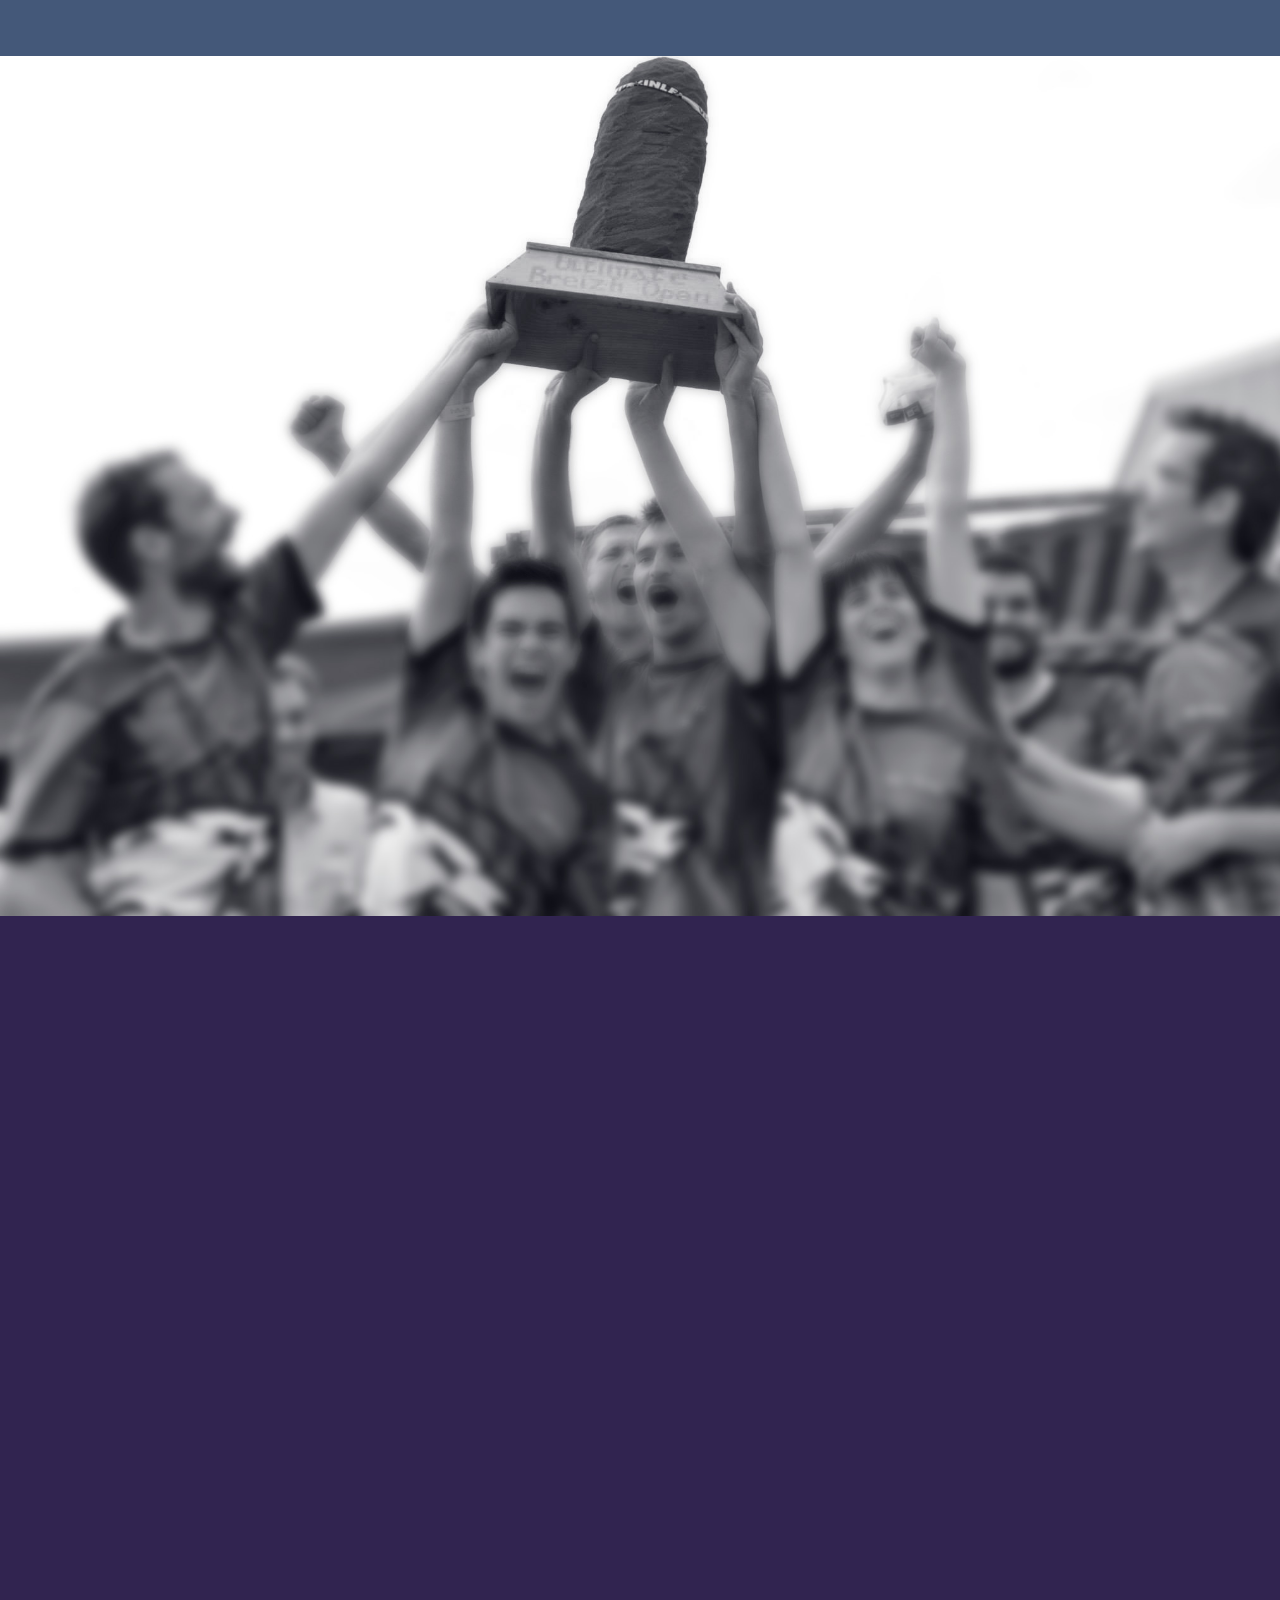
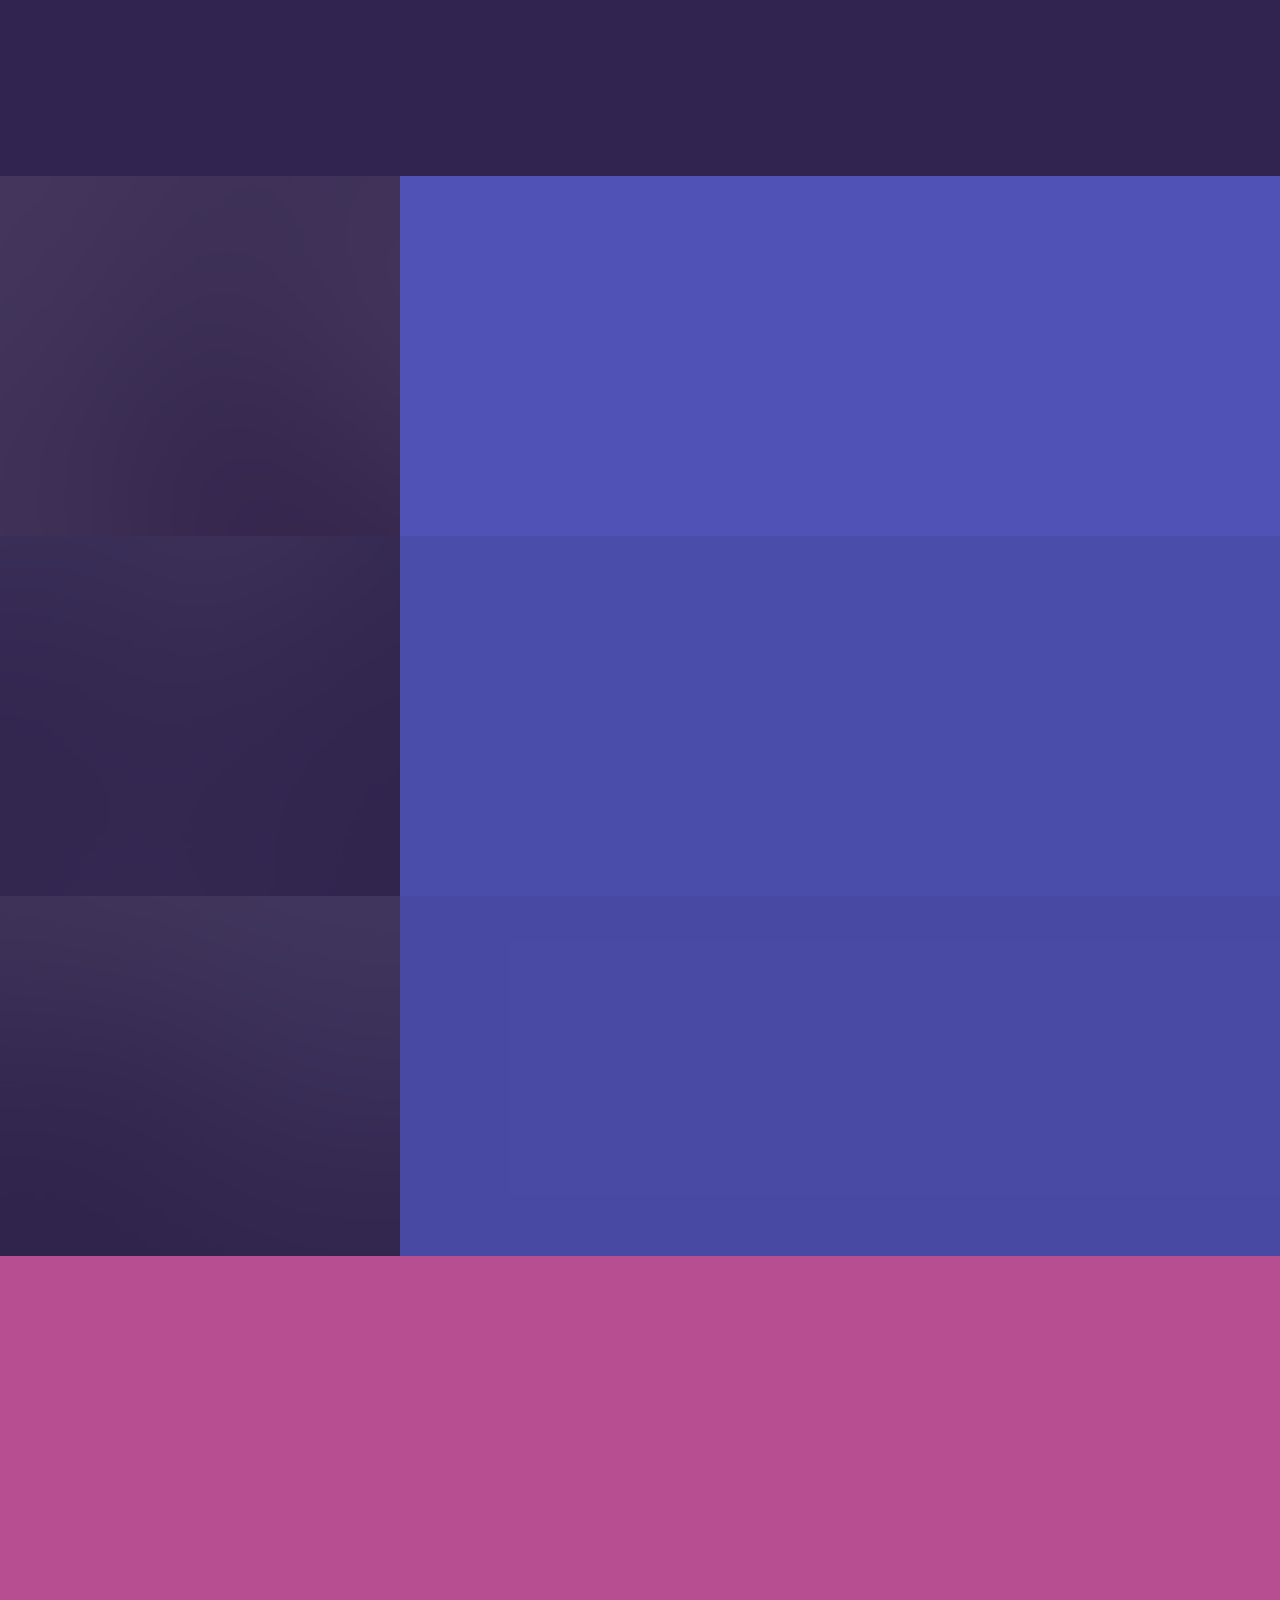
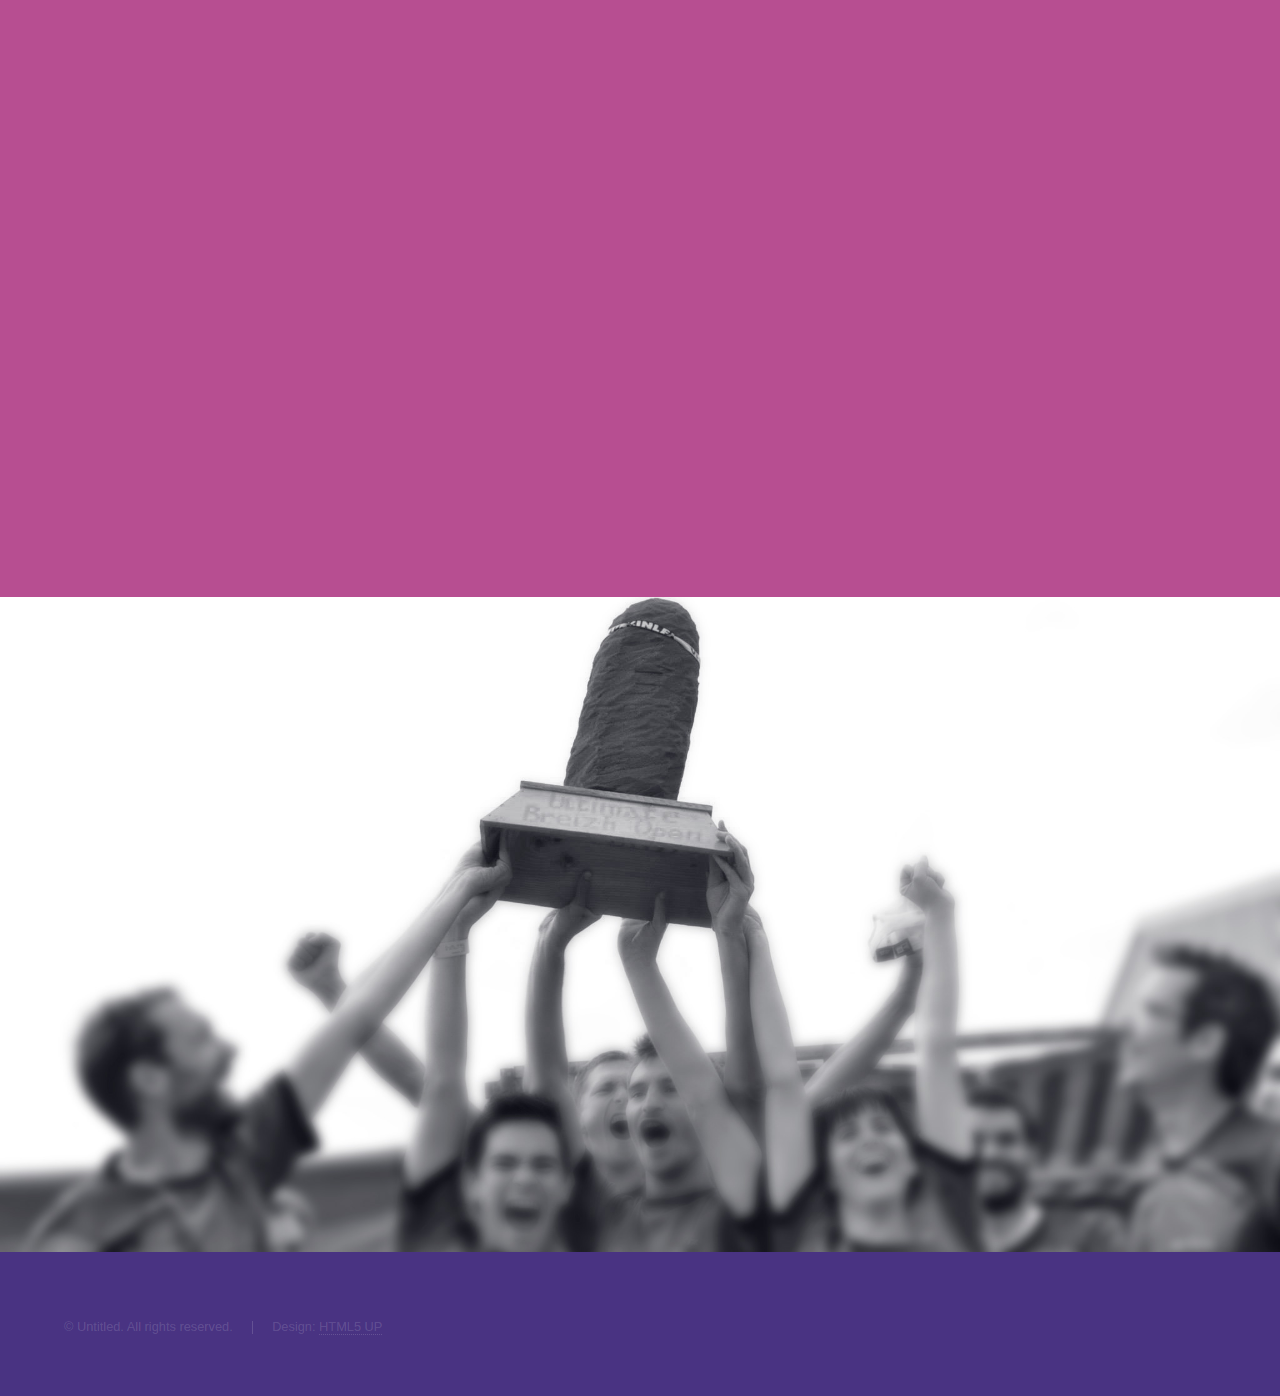
==== index.html @ cc3a18a6 "Init website + some graphics" ====
<!DOCTYPE HTML>
<!--
	Hyperspace by HTML5 UP
	html5up.net | @n33co
	Free for personal and commercial use under the CCA 3.0 license (html5up.net/license)
-->
<html>
	<head>
		<title>Hyperspace by HTML5 UP</title>
		<meta charset="utf-8" />
		<meta name="viewport" content="width=device-width, initial-scale=1" />
		<!--[if lte IE 8]><script src="assets/js/ie/html5shiv.js"></script><![endif]-->
		<link rel="stylesheet" href="assets/css/main.css" />
		<link rel="stylesheet" href="assets/css/lfdb.css" />
		<!--[if lte IE 9]><link rel="stylesheet" href="assets/css/ie9.css" /><![endif]-->
		<!--[if lte IE 8]><link rel="stylesheet" href="assets/css/ie8.css" /><![endif]-->
	</head>
	<body>

		<!-- Facebook -->
		<div id="fb-root"></div>
		<script>(function(d, s, id) {
		  var js, fjs = d.getElementsByTagName(s)[0];
		  if (d.getElementById(id)) return;
		  js = d.createElement(s); js.id = id;
		  js.src = "//connect.facebook.net/fr_FR/sdk.js#xfbml=1&version=v2.6";
		  fjs.parentNode.insertBefore(js, fjs);
		}(document, 'script', 'facebook-jssdk'));</script>

		<!-- Sidebar -->
			<section id="sidebar">
				<a class="logo" href="#intro">
					<img src="assets/css/images/logo.jpg"></img>
				</a>
				<div class="inner">
					<nav>
						<ul>
							<li><a href="#news">Actualités</a></li>
							<li><a href="#one">Qui sommes-nous</a></li>
							<li><a href="#two">Les clubs</a></li>
							<li><a href="#three">Contact</a></li>
						</ul>
					</nav>
				</div>
			</section>

		<!-- Wrapper -->
			<div id="wrapper">

				<!-- Intro -->
					<section id="intro" class="wrapper style1 fullscreen fade-up">
						<div class="inner">

						</div>
					</section>

					<section id="news" class="wrapper fullscreen fade-up">
						<div class="inner">
							<div class="fb-page" data-href="https://www.facebook.com/LigueFlyingDiscBretagne/?fref=ts" data-tabs="timeline" data-width="500" data-height="700" data-small-header="true" data-adapt-container-width="true" data-hide-cover="true" data-show-facepile="true"><div class="fb-xfbml-parse-ignore"><blockquote cite="https://www.facebook.com/LigueFlyingDiscBretagne/?fref=ts"><a href="https://www.facebook.com/LigueFlyingDiscBretagne/?fref=ts">Ligue Flying Disc Bretagne</a></blockquote></div></div>
						</div>
					</section>

				<!-- One -->
					<section id="one" class="wrapper style2 spotlights">
						<section>
							<a href="#" class="image"><img src="images/pic01.jpg" alt="" data-position="center center" /></a>
							<div class="content">
								<div class="inner">
									<div class="block">
										

									</div>
								</div>
							</div>
						</section>
						<section>
							<a href="#" class="image"><img src="images/pic02.jpg" alt="" data-position="top center" /></a>
							<div class="content">
								<div class="inner">
									<h2>Feugiat consequat</h2>
									<p>Phasellus convallis elit id ullamcorper pulvinar. Duis aliquam turpis mauris, eu ultricies erat malesuada quis. Aliquam dapibus.</p>
									<ul class="actions">
										<li><a href="#" class="button">Learn more</a></li>
									</ul>
								</div>
							</div>
						</section>
						<section>
							<a href="#" class="image"><img src="images/pic03.jpg" alt="" data-position="25% 25%" /></a>
							<div class="content">
								<div class="inner">
									<h2>Ultricies aliquam</h2>
									<p>Phasellus convallis elit id ullamcorper pulvinar. Duis aliquam turpis mauris, eu ultricies erat malesuada quis. Aliquam dapibus.</p>
									<ul class="actions">
										<li><a href="#" class="button">Learn more</a></li>
									</ul>
								</div>
							</div>
						</section>
					</section>

				<!-- Two -->
					<section id="two" class="wrapper style3 fade-up">
						<div class="inner">
							<h2>What we do</h2>
							<p>Phasellus convallis elit id ullamcorper pulvinar. Duis aliquam turpis mauris, eu ultricies erat malesuada quis. Aliquam dapibus, lacus eget hendrerit bibendum, urna est aliquam sem, sit amet imperdiet est velit quis lorem.</p>
							<div class="features">
								<section>
									<span class="icon major fa-code"></span>
									<h3>Lorem ipsum amet</h3>
									<p>Phasellus convallis elit id ullam corper amet et pulvinar. Duis aliquam turpis mauris, sed ultricies erat dapibus.</p>
								</section>
								<section>
									<span class="icon major fa-lock"></span>
									<h3>Aliquam sed nullam</h3>
									<p>Phasellus convallis elit id ullam corper amet et pulvinar. Duis aliquam turpis mauris, sed ultricies erat dapibus.</p>
								</section>
								<section>
									<span class="icon major fa-cog"></span>
									<h3>Sed erat ullam corper</h3>
									<p>Phasellus convallis elit id ullam corper amet et pulvinar. Duis aliquam turpis mauris, sed ultricies erat dapibus.</p>
								</section>
								<section>
									<span class="icon major fa-desktop"></span>
									<h3>Veroeros quis lorem</h3>
									<p>Phasellus convallis elit id ullam corper amet et pulvinar. Duis aliquam turpis mauris, sed ultricies erat dapibus.</p>
								</section>
								<section>
									<span class="icon major fa-chain"></span>
									<h3>Urna quis bibendum</h3>
									<p>Phasellus convallis elit id ullam corper amet et pulvinar. Duis aliquam turpis mauris, sed ultricies erat dapibus.</p>
								</section>
								<section>
									<span class="icon major fa-diamond"></span>
									<h3>Aliquam urna dapibus</h3>
									<p>Phasellus convallis elit id ullam corper amet et pulvinar. Duis aliquam turpis mauris, sed ultricies erat dapibus.</p>
								</section>
							</div>
							<ul class="actions">
								<li><a href="#" class="button">Learn more</a></li>
							</ul>
						</div>
					</section>

				<!-- Three -->
					<section id="three" class="wrapper style1 fade-up">
						<div class="inner">
							<h2>Get in touch</h2>
							<p>Phasellus convallis elit id ullamcorper pulvinar. Duis aliquam turpis mauris, eu ultricies erat malesuada quis. Aliquam dapibus, lacus eget hendrerit bibendum, urna est aliquam sem, sit amet imperdiet est velit quis lorem.</p>
							<div class="split style1">
								<section>
									<form method="post" action="#">
										<div class="field half first">
											<label for="name">Name</label>
											<input type="text" name="name" id="name" />
										</div>
										<div class="field half">
											<label for="email">Email</label>
											<input type="text" name="email" id="email" />
										</div>
										<div class="field">
											<label for="message">Message</label>
											<textarea name="message" id="message" rows="5"></textarea>
										</div>
										<ul class="actions">
											<li><a href="" class="button submit">Send Message</a></li>
										</ul>
									</form>
								</section>
								<section>
									<ul class="contact">
										<li>
											<h3>Address</h3>
											<span>12345 Somewhere Road #654<br />
											Nashville, TN 00000-0000<br />
											USA</span>
										</li>
										<li>
											<h3>Email</h3>
											<a href="#">user@untitled.tld</a>
										</li>
										<li>
											<h3>Phone</h3>
											<span>(000) 000-0000</span>
										</li>
										<li>
											<h3>Social</h3>
											<ul class="icons">
												<li><a href="#" class="fa-twitter"><span class="label">Twitter</span></a></li>
												<li><a href="#" class="fa-facebook"><span class="label">Facebook</span></a></li>
												<li><a href="#" class="fa-github"><span class="label">GitHub</span></a></li>
												<li><a href="#" class="fa-instagram"><span class="label">Instagram</span></a></li>
												<li><a href="#" class="fa-linkedin"><span class="label">LinkedIn</span></a></li>
											</ul>
										</li>
									</ul>
								</section>
							</div>
						</div>
					</section>

			</div>

		<!-- Footer -->
			<footer id="footer" class="wrapper style1-alt">
				<div class="inner">
					<ul class="menu">
						<li>&copy; Untitled. All rights reserved.</li><li>Design: <a href="http://html5up.net">HTML5 UP</a></li>
					</ul>
				</div>
			</footer>

		<!-- Scripts -->
			<script src="assets/js/jquery.min.js"></script>
			<script src="assets/js/jquery.scrollex.min.js"></script>
			<script src="assets/js/jquery.scrolly.min.js"></script>
			<script src="assets/js/skel.min.js"></script>
			<script src="assets/js/util.js"></script>
			<!--[if lte IE 8]><script src="assets/js/ie/respond.min.js"></script><![endif]-->
			<script src="assets/js/main.js"></script>

	</body>
</html>
---- assets/css/main.css ----
@import url(font-awesome.min.css);

/*
	Hyperspace by HTML5 UP
	html5up.net | @n33co
	Free for personal and commercial use under the CCA 3.0 license (html5up.net/license)
*/

/* Reset */

	html, body, div, span, applet, object, iframe, h1, h2, h3, h4, h5, h6, p, blockquote, pre, a, abbr, acronym, address, big, cite, code, del, dfn, em, img, ins, kbd, q, s, samp, small, strike, strong, sub, sup, tt, var, b, u, i, center, dl, dt, dd, ol, ul, li, fieldset, form, label, legend, table, caption, tbody, tfoot, thead, tr, th, td, article, aside, canvas, details, embed, figure, figcaption, footer, header, hgroup, menu, nav, output, ruby, section, summary, time, mark, audio, video {
		margin: 0;
		padding: 0;
		border: 0;
		font-size: 100%;
		font: inherit;
		vertical-align: baseline;
	}

	article, aside, details, figcaption, figure, footer, header, hgroup, menu, nav, section {
		display: block;
	}

	body {
		line-height: 1;
	}

	ol, ul {
		list-style: none;
	}

	blockquote, q {
		quotes: none;
	}

	blockquote:before, blockquote:after, q:before, q:after {
		content: '';
		content: none;
	}

	table {
		border-collapse: collapse;
		border-spacing: 0;
	}

	body {
		-webkit-text-size-adjust: none;
	}

/* Box Model */

	*, *:before, *:after {
		-moz-box-sizing: border-box;
		-webkit-box-sizing: border-box;
		box-sizing: border-box;
	}

/* Grid */

	.row {
		border-bottom: solid 1px transparent;
		-moz-box-sizing: border-box;
		-webkit-box-sizing: border-box;
		box-sizing: border-box;
	}

	.row > * {
		float: left;
		-moz-box-sizing: border-box;
		-webkit-box-sizing: border-box;
		box-sizing: border-box;
	}

	.row:after, .row:before {
		content: '';
		display: block;
		clear: both;
		height: 0;
	}

	.row.uniform > * > :first-child {
		margin-top: 0;
	}

	.row.uniform > * > :last-child {
		margin-bottom: 0;
	}

	.row.\30 \25 > * {
		padding: 0 0 0 0em;
	}

	.row.\30 \25 {
		margin: 0 0 -1px 0em;
	}

	.row.uniform.\30 \25 > * {
		padding: 0em 0 0 0em;
	}

	.row.uniform.\30 \25 {
		margin: 0em 0 -1px 0em;
	}

	.row > * {
		padding: 0 0 0 1.5em;
	}

	.row {
		margin: 0 0 -1px -1.5em;
	}

	.row.uniform > * {
		padding: 1.5em 0 0 1.5em;
	}

	.row.uniform {
		margin: -1.5em 0 -1px -1.5em;
	}

	.row.\32 00\25 > * {
		padding: 0 0 0 3em;
	}

	.row.\32 00\25 {
		margin: 0 0 -1px -3em;
	}

	.row.uniform.\32 00\25 > * {
		padding: 3em 0 0 3em;
	}

	.row.uniform.\32 00\25 {
		margin: -3em 0 -1px -3em;
	}

	.row.\31 50\25 > * {
		padding: 0 0 0 2.25em;
	}

	.row.\31 50\25 {
		margin: 0 0 -1px -2.25em;
	}

	.row.uniform.\31 50\25 > * {
		padding: 2.25em 0 0 2.25em;
	}

	.row.uniform.\31 50\25 {
		margin: -2.25em 0 -1px -2.25em;
	}

	.row.\35 0\25 > * {
		padding: 0 0 0 0.75em;
	}

	.row.\35 0\25 {
		margin: 0 0 -1px -0.75em;
	}

	.row.uniform.\35 0\25 > * {
		padding: 0.75em 0 0 0.75em;
	}

	.row.uniform.\35 0\25 {
		margin: -0.75em 0 -1px -0.75em;
	}

	.row.\32 5\25 > * {
		padding: 0 0 0 0.375em;
	}

	.row.\32 5\25 {
		margin: 0 0 -1px -0.375em;
	}

	.row.uniform.\32 5\25 > * {
		padding: 0.375em 0 0 0.375em;
	}

	.row.uniform.\32 5\25 {
		margin: -0.375em 0 -1px -0.375em;
	}

	.\31 2u, .\31 2u\24 {
		width: 100%;
		clear: none;
		margin-left: 0;
	}

	.\31 1u, .\31 1u\24 {
		width: 91.6666666667%;
		clear: none;
		margin-left: 0;
	}

	.\31 0u, .\31 0u\24 {
		width: 83.3333333333%;
		clear: none;
		margin-left: 0;
	}

	.\39 u, .\39 u\24 {
		width: 75%;
		clear: none;
		margin-left: 0;
	}

	.\38 u, .\38 u\24 {
		width: 66.6666666667%;
		clear: none;
		margin-left: 0;
	}

	.\37 u, .\37 u\24 {
		width: 58.3333333333%;
		clear: none;
		margin-left: 0;
	}

	.\36 u, .\36 u\24 {
		width: 50%;
		clear: none;
		margin-left: 0;
	}

	.\35 u, .\35 u\24 {
		width: 41.6666666667%;
		clear: none;
		margin-left: 0;
	}

	.\34 u, .\34 u\24 {
		width: 33.3333333333%;
		clear: none;
		margin-left: 0;
	}

	.\33 u, .\33 u\24 {
		width: 25%;
		clear: none;
		margin-left: 0;
	}

	.\32 u, .\32 u\24 {
		width: 16.6666666667%;
		clear: none;
		margin-left: 0;
	}

	.\31 u, .\31 u\24 {
		width: 8.3333333333%;
		clear: none;
		margin-left: 0;
	}

	.\31 2u\24 + *,
	.\31 1u\24 + *,
	.\31 0u\24 + *,
	.\39 u\24 + *,
	.\38 u\24 + *,
	.\37 u\24 + *,
	.\36 u\24 + *,
	.\35 u\24 + *,
	.\34 u\24 + *,
	.\33 u\24 + *,
	.\32 u\24 + *,
	.\31 u\24 + * {
		clear: left;
	}

	.\-11u {
		margin-left: 91.66667%;
	}

	.\-10u {
		margin-left: 83.33333%;
	}

	.\-9u {
		margin-left: 75%;
	}

	.\-8u {
		margin-left: 66.66667%;
	}

	.\-7u {
		margin-left: 58.33333%;
	}

	.\-6u {
		margin-left: 50%;
	}

	.\-5u {
		margin-left: 41.66667%;
	}

	.\-4u {
		margin-left: 33.33333%;
	}

	.\-3u {
		margin-left: 25%;
	}

	.\-2u {
		margin-left: 16.66667%;
	}

	.\-1u {
		margin-left: 8.33333%;
	}

	@media screen and (max-width: 1680px) {

		.row > * {
			padding: 0 0 0 1.5em;
		}

		.row {
			margin: 0 0 -1px -1.5em;
		}

		.row.uniform > * {
			padding: 1.5em 0 0 1.5em;
		}

		.row.uniform {
			margin: -1.5em 0 -1px -1.5em;
		}

		.row.\32 00\25 > * {
			padding: 0 0 0 3em;
		}

		.row.\32 00\25 {
			margin: 0 0 -1px -3em;
		}

		.row.uniform.\32 00\25 > * {
			padding: 3em 0 0 3em;
		}

		.row.uniform.\32 00\25 {
			margin: -3em 0 -1px -3em;
		}

		.row.\31 50\25 > * {
			padding: 0 0 0 2.25em;
		}

		.row.\31 50\25 {
			margin: 0 0 -1px -2.25em;
		}

		.row.uniform.\31 50\25 > * {
			padding: 2.25em 0 0 2.25em;
		}

		.row.uniform.\31 50\25 {
			margin: -2.25em 0 -1px -2.25em;
		}

		.row.\35 0\25 > * {
			padding: 0 0 0 0.75em;
		}

		.row.\35 0\25 {
			margin: 0 0 -1px -0.75em;
		}

		.row.uniform.\35 0\25 > * {
			padding: 0.75em 0 0 0.75em;
		}

		.row.uniform.\35 0\25 {
			margin: -0.75em 0 -1px -0.75em;
		}

		.row.\32 5\25 > * {
			padding: 0 0 0 0.375em;
		}

		.row.\32 5\25 {
			margin: 0 0 -1px -0.375em;
		}

		.row.uniform.\32 5\25 > * {
			padding: 0.375em 0 0 0.375em;
		}

		.row.uniform.\32 5\25 {
			margin: -0.375em 0 -1px -0.375em;
		}

		.\31 2u\28xlarge\29, .\31 2u\24\28xlarge\29 {
			width: 100%;
			clear: none;
			margin-left: 0;
		}

		.\31 1u\28xlarge\29, .\31 1u\24\28xlarge\29 {
			width: 91.6666666667%;
			clear: none;
			margin-left: 0;
		}

		.\31 0u\28xlarge\29, .\31 0u\24\28xlarge\29 {
			width: 83.3333333333%;
			clear: none;
			margin-left: 0;
		}

		.\39 u\28xlarge\29, .\39 u\24\28xlarge\29 {
			width: 75%;
			clear: none;
			margin-left: 0;
		}

		.\38 u\28xlarge\29, .\38 u\24\28xlarge\29 {
			width: 66.6666666667%;
			clear: none;
			margin-left: 0;
		}

		.\37 u\28xlarge\29, .\37 u\24\28xlarge\29 {
			width: 58.3333333333%;
			clear: none;
			margin-left: 0;
		}

		.\36 u\28xlarge\29, .\36 u\24\28xlarge\29 {
			width: 50%;
			clear: none;
			margin-left: 0;
		}

		.\35 u\28xlarge\29, .\35 u\24\28xlarge\29 {
			width: 41.6666666667%;
			clear: none;
			margin-left: 0;
		}

		.\34 u\28xlarge\29, .\34 u\24\28xlarge\29 {
			width: 33.3333333333%;
			clear: none;
			margin-left: 0;
		}

		.\33 u\28xlarge\29, .\33 u\24\28xlarge\29 {
			width: 25%;
			clear: none;
			margin-left: 0;
		}

		.\32 u\28xlarge\29, .\32 u\24\28xlarge\29 {
			width: 16.6666666667%;
			clear: none;
			margin-left: 0;
		}

		.\31 u\28xlarge\29, .\31 u\24\28xlarge\29 {
			width: 8.3333333333%;
			clear: none;
			margin-left: 0;
		}

		.\31 2u\24\28xlarge\29 + *,
		.\31 1u\24\28xlarge\29 + *,
		.\31 0u\24\28xlarge\29 + *,
		.\39 u\24\28xlarge\29 + *,
		.\38 u\24\28xlarge\29 + *,
		.\37 u\24\28xlarge\29 + *,
		.\36 u\24\28xlarge\29 + *,
		.\35 u\24\28xlarge\29 + *,
		.\34 u\24\28xlarge\29 + *,
		.\33 u\24\28xlarge\29 + *,
		.\32 u\24\28xlarge\29 + *,
		.\31 u\24\28xlarge\29 + * {
			clear: left;
		}

		.\-11u\28xlarge\29 {
			margin-left: 91.66667%;
		}

		.\-10u\28xlarge\29 {
			margin-left: 83.33333%;
		}

		.\-9u\28xlarge\29 {
			margin-left: 75%;
		}

		.\-8u\28xlarge\29 {
			margin-left: 66.66667%;
		}

		.\-7u\28xlarge\29 {
			margin-left: 58.33333%;
		}

		.\-6u\28xlarge\29 {
			margin-left: 50%;
		}

		.\-5u\28xlarge\29 {
			margin-left: 41.66667%;
		}

		.\-4u\28xlarge\29 {
			margin-left: 33.33333%;
		}

		.\-3u\28xlarge\29 {
			margin-left: 25%;
		}

		.\-2u\28xlarge\29 {
			margin-left: 16.66667%;
		}

		.\-1u\28xlarge\29 {
			margin-left: 8.33333%;
		}

	}

	@media screen and (max-width: 1280px) {

		.row > * {
			padding: 0 0 0 1.5em;
		}

		.row {
			margin: 0 0 -1px -1.5em;
		}

		.row.uniform > * {
			padding: 1.5em 0 0 1.5em;
		}

		.row.uniform {
			margin: -1.5em 0 -1px -1.5em;
		}

		.row.\32 00\25 > * {
			padding: 0 0 0 3em;
		}

		.row.\32 00\25 {
			margin: 0 0 -1px -3em;
		}

		.row.uniform.\32 00\25 > * {
			padding: 3em 0 0 3em;
		}

		.row.uniform.\32 00\25 {
			margin: -3em 0 -1px -3em;
		}

		.row.\31 50\25 > * {
			padding: 0 0 0 2.25em;
		}

		.row.\31 50\25 {
			margin: 0 0 -1px -2.25em;
		}

		.row.uniform.\31 50\25 > * {
			padding: 2.25em 0 0 2.25em;
		}

		.row.uniform.\31 50\25 {
			margin: -2.25em 0 -1px -2.25em;
		}

		.row.\35 0\25 > * {
			padding: 0 0 0 0.75em;
		}

		.row.\35 0\25 {
			margin: 0 0 -1px -0.75em;
		}

		.row.uniform.\35 0\25 > * {
			padding: 0.75em 0 0 0.75em;
		}

		.row.uniform.\35 0\25 {
			margin: -0.75em 0 -1px -0.75em;
		}

		.row.\32 5\25 > * {
			padding: 0 0 0 0.375em;
		}

		.row.\32 5\25 {
			margin: 0 0 -1px -0.375em;
		}

		.row.uniform.\32 5\25 > * {
			padding: 0.375em 0 0 0.375em;
		}

		.row.uniform.\32 5\25 {
			margin: -0.375em 0 -1px -0.375em;
		}

		.\31 2u\28large\29, .\31 2u\24\28large\29 {
			width: 100%;
			clear: none;
			margin-left: 0;
		}

		.\31 1u\28large\29, .\31 1u\24\28large\29 {
			width: 91.6666666667%;
			clear: none;
			margin-left: 0;
		}

		.\31 0u\28large\29, .\31 0u\24\28large\29 {
			width: 83.3333333333%;
			clear: none;
			margin-left: 0;
		}

		.\39 u\28large\29, .\39 u\24\28large\29 {
			width: 75%;
			clear: none;
			margin-left: 0;
		}

		.\38 u\28large\29, .\38 u\24\28large\29 {
			width: 66.6666666667%;
			clear: none;
			margin-left: 0;
		}

		.\37 u\28large\29, .\37 u\24\28large\29 {
			width: 58.3333333333%;
			clear: none;
			margin-left: 0;
		}

		.\36 u\28large\29, .\36 u\24\28large\29 {
			width: 50%;
			clear: none;
			margin-left: 0;
		}

		.\35 u\28large\29, .\35 u\24\28large\29 {
			width: 41.6666666667%;
			clear: none;
			margin-left: 0;
		}

		.\34 u\28large\29, .\34 u\24\28large\29 {
			width: 33.3333333333%;
			clear: none;
			margin-left: 0;
		}

		.\33 u\28large\29, .\33 u\24\28large\29 {
			width: 25%;
			clear: none;
			margin-left: 0;
		}

		.\32 u\28large\29, .\32 u\24\28large\29 {
			width: 16.6666666667%;
			clear: none;
			margin-left: 0;
		}

		.\31 u\28large\29, .\31 u\24\28large\29 {
			width: 8.3333333333%;
			clear: none;
			margin-left: 0;
		}

		.\31 2u\24\28large\29 + *,
		.\31 1u\24\28large\29 + *,
		.\31 0u\24\28large\29 + *,
		.\39 u\24\28large\29 + *,
		.\38 u\24\28large\29 + *,
		.\37 u\24\28large\29 + *,
		.\36 u\24\28large\29 + *,
		.\35 u\24\28large\29 + *,
		.\34 u\24\28large\29 + *,
		.\33 u\24\28large\29 + *,
		.\32 u\24\28large\29 + *,
		.\31 u\24\28large\29 + * {
			clear: left;
		}

		.\-11u\28large\29 {
			margin-left: 91.66667%;
		}

		.\-10u\28large\29 {
			margin-left: 83.33333%;
		}

		.\-9u\28large\29 {
			margin-left: 75%;
		}

		.\-8u\28large\29 {
			margin-left: 66.66667%;
		}

		.\-7u\28large\29 {
			margin-left: 58.33333%;
		}

		.\-6u\28large\29 {
			margin-left: 50%;
		}

		.\-5u\28large\29 {
			margin-left: 41.66667%;
		}

		.\-4u\28large\29 {
			margin-left: 33.33333%;
		}

		.\-3u\28large\29 {
			margin-left: 25%;
		}

		.\-2u\28large\29 {
			margin-left: 16.66667%;
		}

		.\-1u\28large\29 {
			margin-left: 8.33333%;
		}

	}

	@media screen and (max-width: 980px) {

		.row > * {
			padding: 0 0 0 1.5em;
		}

		.row {
			margin: 0 0 -1px -1.5em;
		}

		.row.uniform > * {
			padding: 1.5em 0 0 1.5em;
		}

		.row.uniform {
			margin: -1.5em 0 -1px -1.5em;
		}

		.row.\32 00\25 > * {
			padding: 0 0 0 3em;
		}

		.row.\32 00\25 {
			margin: 0 0 -1px -3em;
		}

		.row.uniform.\32 00\25 > * {
			padding: 3em 0 0 3em;
		}

		.row.uniform.\32 00\25 {
			margin: -3em 0 -1px -3em;
		}

		.row.\31 50\25 > * {
			padding: 0 0 0 2.25em;
		}

		.row.\31 50\25 {
			margin: 0 0 -1px -2.25em;
		}

		.row.uniform.\31 50\25 > * {
			padding: 2.25em 0 0 2.25em;
		}

		.row.uniform.\31 50\25 {
			margin: -2.25em 0 -1px -2.25em;
		}

		.row.\35 0\25 > * {
			padding: 0 0 0 0.75em;
		}

		.row.\35 0\25 {
			margin: 0 0 -1px -0.75em;
		}

		.row.uniform.\35 0\25 > * {
			padding: 0.75em 0 0 0.75em;
		}

		.row.uniform.\35 0\25 {
			margin: -0.75em 0 -1px -0.75em;
		}

		.row.\32 5\25 > * {
			padding: 0 0 0 0.375em;
		}

		.row.\32 5\25 {
			margin: 0 0 -1px -0.375em;
		}

		.row.uniform.\32 5\25 > * {
			padding: 0.375em 0 0 0.375em;
		}

		.row.uniform.\32 5\25 {
			margin: -0.375em 0 -1px -0.375em;
		}

		.\31 2u\28medium\29, .\31 2u\24\28medium\29 {
			width: 100%;
			clear: none;
			margin-left: 0;
		}

		.\31 1u\28medium\29, .\31 1u\24\28medium\29 {
			width: 91.6666666667%;
			clear: none;
			margin-left: 0;
		}

		.\31 0u\28medium\29, .\31 0u\24\28medium\29 {
			width: 83.3333333333%;
			clear: none;
			margin-left: 0;
		}

		.\39 u\28medium\29, .\39 u\24\28medium\29 {
			width: 75%;
			clear: none;
			margin-left: 0;
		}

		.\38 u\28medium\29, .\38 u\24\28medium\29 {
			width: 66.6666666667%;
			clear: none;
			margin-left: 0;
		}

		.\37 u\28medium\29, .\37 u\24\28medium\29 {
			width: 58.3333333333%;
			clear: none;
			margin-left: 0;
		}

		.\36 u\28medium\29, .\36 u\24\28medium\29 {
			width: 50%;
			clear: none;
			margin-left: 0;
		}

		.\35 u\28medium\29, .\35 u\24\28medium\29 {
			width: 41.6666666667%;
			clear: none;
			margin-left: 0;
		}

		.\34 u\28medium\29, .\34 u\24\28medium\29 {
			width: 33.3333333333%;
			clear: none;
			margin-left: 0;
		}

		.\33 u\28medium\29, .\33 u\24\28medium\29 {
			width: 25%;
			clear: none;
			margin-left: 0;
		}

		.\32 u\28medium\29, .\32 u\24\28medium\29 {
			width: 16.6666666667%;
			clear: none;
			margin-left: 0;
		}

		.\31 u\28medium\29, .\31 u\24\28medium\29 {
			width: 8.3333333333%;
			clear: none;
			margin-left: 0;
		}

		.\31 2u\24\28medium\29 + *,
		.\31 1u\24\28medium\29 + *,
		.\31 0u\24\28medium\29 + *,
		.\39 u\24\28medium\29 + *,
		.\38 u\24\28medium\29 + *,
		.\37 u\24\28medium\29 + *,
		.\36 u\24\28medium\29 + *,
		.\35 u\24\28medium\29 + *,
		.\34 u\24\28medium\29 + *,
		.\33 u\24\28medium\29 + *,
		.\32 u\24\28medium\29 + *,
		.\31 u\24\28medium\29 + * {
			clear: left;
		}

		.\-11u\28medium\29 {
			margin-left: 91.66667%;
		}

		.\-10u\28medium\29 {
			margin-left: 83.33333%;
		}

		.\-9u\28medium\29 {
			margin-left: 75%;
		}

		.\-8u\28medium\29 {
			margin-left: 66.66667%;
		}

		.\-7u\28medium\29 {
			margin-left: 58.33333%;
		}

		.\-6u\28medium\29 {
			margin-left: 50%;
		}

		.\-5u\28medium\29 {
			margin-left: 41.66667%;
		}

		.\-4u\28medium\29 {
			margin-left: 33.33333%;
		}

		.\-3u\28medium\29 {
			margin-left: 25%;
		}

		.\-2u\28medium\29 {
			margin-left: 16.66667%;
		}

		.\-1u\28medium\29 {
			margin-left: 8.33333%;
		}

	}

	@media screen and (max-width: 736px) {

		.row > * {
			padding: 0 0 0 1.5em;
		}

		.row {
			margin: 0 0 -1px -1.5em;
		}

		.row.uniform > * {
			padding: 1.5em 0 0 1.5em;
		}

		.row.uniform {
			margin: -1.5em 0 -1px -1.5em;
		}

		.row.\32 00\25 > * {
			padding: 0 0 0 3em;
		}

		.row.\32 00\25 {
			margin: 0 0 -1px -3em;
		}

		.row.uniform.\32 00\25 > * {
			padding: 3em 0 0 3em;
		}

		.row.uniform.\32 00\25 {
			margin: -3em 0 -1px -3em;
		}

		.row.\31 50\25 > * {
			padding: 0 0 0 2.25em;
		}

		.row.\31 50\25 {
			margin: 0 0 -1px -2.25em;
		}

		.row.uniform.\31 50\25 > * {
			padding: 2.25em 0 0 2.25em;
		}

		.row.uniform.\31 50\25 {
			margin: -2.25em 0 -1px -2.25em;
		}

		.row.\35 0\25 > * {
			padding: 0 0 0 0.75em;
		}

		.row.\35 0\25 {
			margin: 0 0 -1px -0.75em;
		}

		.row.uniform.\35 0\25 > * {
			padding: 0.75em 0 0 0.75em;
		}

		.row.uniform.\35 0\25 {
			margin: -0.75em 0 -1px -0.75em;
		}

		.row.\32 5\25 > * {
			padding: 0 0 0 0.375em;
		}

		.row.\32 5\25 {
			margin: 0 0 -1px -0.375em;
		}

		.row.uniform.\32 5\25 > * {
			padding: 0.375em 0 0 0.375em;
		}

		.row.uniform.\32 5\25 {
			margin: -0.375em 0 -1px -0.375em;
		}

		.\31 2u\28small\29, .\31 2u\24\28small\29 {
			width: 100%;
			clear: none;
			margin-left: 0;
		}

		.\31 1u\28small\29, .\31 1u\24\28small\29 {
			width: 91.6666666667%;
			clear: none;
			margin-left: 0;
		}

		.\31 0u\28small\29, .\31 0u\24\28small\29 {
			width: 83.3333333333%;
			clear: none;
			margin-left: 0;
		}

		.\39 u\28small\29, .\39 u\24\28small\29 {
			width: 75%;
			clear: none;
			margin-left: 0;
		}

		.\38 u\28small\29, .\38 u\24\28small\29 {
			width: 66.6666666667%;
			clear: none;
			margin-left: 0;
		}

		.\37 u\28small\29, .\37 u\24\28small\29 {
			width: 58.3333333333%;
			clear: none;
			margin-left: 0;
		}

		.\36 u\28small\29, .\36 u\24\28small\29 {
			width: 50%;
			clear: none;
			margin-left: 0;
		}

		.\35 u\28small\29, .\35 u\24\28small\29 {
			width: 41.6666666667%;
			clear: none;
			margin-left: 0;
		}

		.\34 u\28small\29, .\34 u\24\28small\29 {
			width: 33.3333333333%;
			clear: none;
			margin-left: 0;
		}

		.\33 u\28small\29, .\33 u\24\28small\29 {
			width: 25%;
			clear: none;
			margin-left: 0;
		}

		.\32 u\28small\29, .\32 u\24\28small\29 {
			width: 16.6666666667%;
			clear: none;
			margin-left: 0;
		}

		.\31 u\28small\29, .\31 u\24\28small\29 {
			width: 8.3333333333%;
			clear: none;
			margin-left: 0;
		}

		.\31 2u\24\28small\29 + *,
		.\31 1u\24\28small\29 + *,
		.\31 0u\24\28small\29 + *,
		.\39 u\24\28small\29 + *,
		.\38 u\24\28small\29 + *,
		.\37 u\24\28small\29 + *,
		.\36 u\24\28small\29 + *,
		.\35 u\24\28small\29 + *,
		.\34 u\24\28small\29 + *,
		.\33 u\24\28small\29 + *,
		.\32 u\24\28small\29 + *,
		.\31 u\24\28small\29 + * {
			clear: left;
		}

		.\-11u\28small\29 {
			margin-left: 91.66667%;
		}

		.\-10u\28small\29 {
			margin-left: 83.33333%;
		}

		.\-9u\28small\29 {
			margin-left: 75%;
		}

		.\-8u\28small\29 {
			margin-left: 66.66667%;
		}

		.\-7u\28small\29 {
			margin-left: 58.33333%;
		}

		.\-6u\28small\29 {
			margin-left: 50%;
		}

		.\-5u\28small\29 {
			margin-left: 41.66667%;
		}

		.\-4u\28small\29 {
			margin-left: 33.33333%;
		}

		.\-3u\28small\29 {
			margin-left: 25%;
		}

		.\-2u\28small\29 {
			margin-left: 16.66667%;
		}

		.\-1u\28small\29 {
			margin-left: 8.33333%;
		}

	}

	@media screen and (max-width: 480px) {

		.row > * {
			padding: 0 0 0 1.5em;
		}

		.row {
			margin: 0 0 -1px -1.5em;
		}

		.row.uniform > * {
			padding: 1.5em 0 0 1.5em;
		}

		.row.uniform {
			margin: -1.5em 0 -1px -1.5em;
		}

		.row.\32 00\25 > * {
			padding: 0 0 0 3em;
		}

		.row.\32 00\25 {
			margin: 0 0 -1px -3em;
		}

		.row.uniform.\32 00\25 > * {
			padding: 3em 0 0 3em;
		}

		.row.uniform.\32 00\25 {
			margin: -3em 0 -1px -3em;
		}

		.row.\31 50\25 > * {
			padding: 0 0 0 2.25em;
		}

		.row.\31 50\25 {
			margin: 0 0 -1px -2.25em;
		}

		.row.uniform.\31 50\25 > * {
			padding: 2.25em 0 0 2.25em;
		}

		.row.uniform.\31 50\25 {
			margin: -2.25em 0 -1px -2.25em;
		}

		.row.\35 0\25 > * {
			padding: 0 0 0 0.75em;
		}

		.row.\35 0\25 {
			margin: 0 0 -1px -0.75em;
		}

		.row.uniform.\35 0\25 > * {
			padding: 0.75em 0 0 0.75em;
		}

		.row.uniform.\35 0\25 {
			margin: -0.75em 0 -1px -0.75em;
		}

		.row.\32 5\25 > * {
			padding: 0 0 0 0.375em;
		}

		.row.\32 5\25 {
			margin: 0 0 -1px -0.375em;
		}

		.row.uniform.\32 5\25 > * {
			padding: 0.375em 0 0 0.375em;
		}

		.row.uniform.\32 5\25 {
			margin: -0.375em 0 -1px -0.375em;
		}

		.\31 2u\28xsmall\29, .\31 2u\24\28xsmall\29 {
			width: 100%;
			clear: none;
			margin-left: 0;
		}

		.\31 1u\28xsmall\29, .\31 1u\24\28xsmall\29 {
			width: 91.6666666667%;
			clear: none;
			margin-left: 0;
		}

		.\31 0u\28xsmall\29, .\31 0u\24\28xsmall\29 {
			width: 83.3333333333%;
			clear: none;
			margin-left: 0;
		}

		.\39 u\28xsmall\29, .\39 u\24\28xsmall\29 {
			width: 75%;
			clear: none;
			margin-left: 0;
		}

		.\38 u\28xsmall\29, .\38 u\24\28xsmall\29 {
			width: 66.6666666667%;
			clear: none;
			margin-left: 0;
		}

		.\37 u\28xsmall\29, .\37 u\24\28xsmall\29 {
			width: 58.3333333333%;
			clear: none;
			margin-left: 0;
		}

		.\36 u\28xsmall\29, .\36 u\24\28xsmall\29 {
			width: 50%;
			clear: none;
			margin-left: 0;
		}

		.\35 u\28xsmall\29, .\35 u\24\28xsmall\29 {
			width: 41.6666666667%;
			clear: none;
			margin-left: 0;
		}

		.\34 u\28xsmall\29, .\34 u\24\28xsmall\29 {
			width: 33.3333333333%;
			clear: none;
			margin-left: 0;
		}

		.\33 u\28xsmall\29, .\33 u\24\28xsmall\29 {
			width: 25%;
			clear: none;
			margin-left: 0;
		}

		.\32 u\28xsmall\29, .\32 u\24\28xsmall\29 {
			width: 16.6666666667%;
			clear: none;
			margin-left: 0;
		}

		.\31 u\28xsmall\29, .\31 u\24\28xsmall\29 {
			width: 8.3333333333%;
			clear: none;
			margin-left: 0;
		}

		.\31 2u\24\28xsmall\29 + *,
		.\31 1u\24\28xsmall\29 + *,
		.\31 0u\24\28xsmall\29 + *,
		.\39 u\24\28xsmall\29 + *,
		.\38 u\24\28xsmall\29 + *,
		.\37 u\24\28xsmall\29 + *,
		.\36 u\24\28xsmall\29 + *,
		.\35 u\24\28xsmall\29 + *,
		.\34 u\24\28xsmall\29 + *,
		.\33 u\24\28xsmall\29 + *,
		.\32 u\24\28xsmall\29 + *,
		.\31 u\24\28xsmall\29 + * {
			clear: left;
		}

		.\-11u\28xsmall\29 {
			margin-left: 91.66667%;
		}

		.\-10u\28xsmall\29 {
			margin-left: 83.33333%;
		}

		.\-9u\28xsmall\29 {
			margin-left: 75%;
		}

		.\-8u\28xsmall\29 {
			margin-left: 66.66667%;
		}

		.\-7u\28xsmall\29 {
			margin-left: 58.33333%;
		}

		.\-6u\28xsmall\29 {
			margin-left: 50%;
		}

		.\-5u\28xsmall\29 {
			margin-left: 41.66667%;
		}

		.\-4u\28xsmall\29 {
			margin-left: 33.33333%;
		}

		.\-3u\28xsmall\29 {
			margin-left: 25%;
		}

		.\-2u\28xsmall\29 {
			margin-left: 16.66667%;
		}

		.\-1u\28xsmall\29 {
			margin-left: 8.33333%;
		}

	}

	@media screen and (max-width: 360px) {

		.row > * {
			padding: 0 0 0 1.5em;
		}

		.row {
			margin: 0 0 -1px -1.5em;
		}

		.row.uniform > * {
			padding: 1.5em 0 0 1.5em;
		}

		.row.uniform {
			margin: -1.5em 0 -1px -1.5em;
		}

		.row.\32 00\25 > * {
			padding: 0 0 0 3em;
		}

		.row.\32 00\25 {
			margin: 0 0 -1px -3em;
		}

		.row.uniform.\32 00\25 > * {
			padding: 3em 0 0 3em;
		}

		.row.uniform.\32 00\25 {
			margin: -3em 0 -1px -3em;
		}

		.row.\31 50\25 > * {
			padding: 0 0 0 2.25em;
		}

		.row.\31 50\25 {
			margin: 0 0 -1px -2.25em;
		}

		.row.uniform.\31 50\25 > * {
			padding: 2.25em 0 0 2.25em;
		}

		.row.uniform.\31 50\25 {
			margin: -2.25em 0 -1px -2.25em;
		}

		.row.\35 0\25 > * {
			padding: 0 0 0 0.75em;
		}

		.row.\35 0\25 {
			margin: 0 0 -1px -0.75em;
		}

		.row.uniform.\35 0\25 > * {
			padding: 0.75em 0 0 0.75em;
		}

		.row.uniform.\35 0\25 {
			margin: -0.75em 0 -1px -0.75em;
		}

		.row.\32 5\25 > * {
			padding: 0 0 0 0.375em;
		}

		.row.\32 5\25 {
			margin: 0 0 -1px -0.375em;
		}

		.row.uniform.\32 5\25 > * {
			padding: 0.375em 0 0 0.375em;
		}

		.row.uniform.\32 5\25 {
			margin: -0.375em 0 -1px -0.375em;
		}

		.\31 2u\28xxsmall\29, .\31 2u\24\28xxsmall\29 {
			width: 100%;
			clear: none;
			margin-left: 0;
		}

		.\31 1u\28xxsmall\29, .\31 1u\24\28xxsmall\29 {
			width: 91.6666666667%;
			clear: none;
			margin-left: 0;
		}

		.\31 0u\28xxsmall\29, .\31 0u\24\28xxsmall\29 {
			width: 83.3333333333%;
			clear: none;
			margin-left: 0;
		}

		.\39 u\28xxsmall\29, .\39 u\24\28xxsmall\29 {
			width: 75%;
			clear: none;
			margin-left: 0;
		}

		.\38 u\28xxsmall\29, .\38 u\24\28xxsmall\29 {
			width: 66.6666666667%;
			clear: none;
			margin-left: 0;
		}

		.\37 u\28xxsmall\29, .\37 u\24\28xxsmall\29 {
			width: 58.3333333333%;
			clear: none;
			margin-left: 0;
		}

		.\36 u\28xxsmall\29, .\36 u\24\28xxsmall\29 {
			width: 50%;
			clear: none;
			margin-left: 0;
		}

		.\35 u\28xxsmall\29, .\35 u\24\28xxsmall\29 {
			width: 41.6666666667%;
			clear: none;
			margin-left: 0;
		}

		.\34 u\28xxsmall\29, .\34 u\24\28xxsmall\29 {
			width: 33.3333333333%;
			clear: none;
			margin-left: 0;
		}

		.\33 u\28xxsmall\29, .\33 u\24\28xxsmall\29 {
			width: 25%;
			clear: none;
			margin-left: 0;
		}

		.\32 u\28xxsmall\29, .\32 u\24\28xxsmall\29 {
			width: 16.6666666667%;
			clear: none;
			margin-left: 0;
		}

		.\31 u\28xxsmall\29, .\31 u\24\28xxsmall\29 {
			width: 8.3333333333%;
			clear: none;
			margin-left: 0;
		}

		.\31 2u\24\28xxsmall\29 + *,
		.\31 1u\24\28xxsmall\29 + *,
		.\31 0u\24\28xxsmall\29 + *,
		.\39 u\24\28xxsmall\29 + *,
		.\38 u\24\28xxsmall\29 + *,
		.\37 u\24\28xxsmall\29 + *,
		.\36 u\24\28xxsmall\29 + *,
		.\35 u\24\28xxsmall\29 + *,
		.\34 u\24\28xxsmall\29 + *,
		.\33 u\24\28xxsmall\29 + *,
		.\32 u\24\28xxsmall\29 + *,
		.\31 u\24\28xxsmall\29 + * {
			clear: left;
		}

		.\-11u\28xxsmall\29 {
			margin-left: 91.66667%;
		}

		.\-10u\28xxsmall\29 {
			margin-left: 83.33333%;
		}

		.\-9u\28xxsmall\29 {
			margin-left: 75%;
		}

		.\-8u\28xxsmall\29 {
			margin-left: 66.66667%;
		}

		.\-7u\28xxsmall\29 {
			margin-left: 58.33333%;
		}

		.\-6u\28xxsmall\29 {
			margin-left: 50%;
		}

		.\-5u\28xxsmall\29 {
			margin-left: 41.66667%;
		}

		.\-4u\28xxsmall\29 {
			margin-left: 33.33333%;
		}

		.\-3u\28xxsmall\29 {
			margin-left: 25%;
		}

		.\-2u\28xxsmall\29 {
			margin-left: 16.66667%;
		}

		.\-1u\28xxsmall\29 {
			margin-left: 8.33333%;
		}

	}

/* Basic */

	@-ms-viewport {
		width: device-width;
	}

	body {
		-ms-overflow-style: scrollbar;
	}

	@media screen and (max-width: 480px) {

		html, body {
			min-width: 320px;
		}

	}

	body {
		background: #312450;
	}

		body.is-loading *, body.is-loading *:before, body.is-loading *:after {
			-moz-animation: none !important;
			-webkit-animation: none !important;
			-ms-animation: none !important;
			animation: none !important;
			-moz-transition: none !important;
			-webkit-transition: none !important;
			-ms-transition: none !important;
			transition: none !important;
		}

/* Type */

	body, input, select, textarea {
		color: rgba(255, 255, 255, 0.55);
		font-family: Arial, Helvetica, sans-serif;
		font-size: 16.5pt;
		font-weight: normal;
		line-height: 1.75;
	}

		@media screen and (max-width: 1680px) {

			body, input, select, textarea {
				font-size: 13pt;
			}

		}

		@media screen and (max-width: 1280px) {

			body, input, select, textarea {
				font-size: 12pt;
			}

		}

		@media screen and (max-width: 360px) {

			body, input, select, textarea {
				font-size: 11pt;
			}

		}

	a {
		-moz-transition: color 0.2s ease, border-bottom-color 0.2s ease;
		-webkit-transition: color 0.2s ease, border-bottom-color 0.2s ease;
		-ms-transition: color 0.2s ease, border-bottom-color 0.2s ease;
		transition: color 0.2s ease, border-bottom-color 0.2s ease;
		border-bottom: dotted 1px rgba(255, 255, 255, 0.35);
		color: inherit;
		text-decoration: none;
	}

		a:hover {
			border-bottom-color: transparent;
			color: #ffffff;
		}

	strong, b {
		color: #ffffff;
		font-weight: bold;
	}

	em, i {
		font-style: italic;
	}

	p {
		margin: 0 0 2em 0;
	}

	h1, h2, h3, h4, h5, h6 {
		color: #ffffff;
		font-weight: bold;
		line-height: 1.5;
		margin: 0 0 0.5em 0;
	}

		h1 a, h2 a, h3 a, h4 a, h5 a, h6 a {
			color: inherit;
			text-decoration: none;
		}

	h1 {
		font-size: 2.75em;
	}

		h1.major {
			margin: 0 0 1.3em 0;
			position: relative;
			padding-bottom: 0.35em;
		}

			h1.major:after {
				background-image: -moz-linear-gradient(to right, #5e42a6, #b74e91);
				background-image: -webkit-linear-gradient(to right, #5e42a6, #b74e91);
				background-image: -ms-linear-gradient(to right, #5e42a6, #b74e91);
				background-image: linear-gradient(to right, #5e42a6, #b74e91);
				-moz-transition: max-width 0.2s ease;
				-webkit-transition: max-width 0.2s ease;
				-ms-transition: max-width 0.2s ease;
				transition: max-width 0.2s ease;
				border-radius: 0.2em;
				bottom: 0;
				content: '';
				height: 0.05em;
				position: absolute;
				right: 0;
				width: 100%;
			}

	h2 {
		font-size: 1.75em;
	}

	h3 {
		font-size: 1.1em;
	}

	h4 {
		font-size: 1em;
	}

	h5 {
		font-size: 0.8em;
	}

	h6 {
		font-size: 0.6em;
	}

	@media screen and (max-width: 736px) {

		h1 {
			font-size: 2em;
		}

		h2 {
			font-size: 1.25em;
		}

		h3 {
			font-size: 1em;
		}

		h4 {
			font-size: 0.8em;
		}

		h5 {
			font-size: 0.6em;
		}

		h6 {
			font-size: 0.6em;
		}

	}

	sub {
		font-size: 0.8em;
		position: relative;
		top: 0.5em;
	}

	sup {
		font-size: 0.8em;
		position: relative;
		top: -0.5em;
	}

	blockquote {
		border-left: solid 4px rgba(255, 255, 255, 0.15);
		font-style: italic;
		margin: 0 0 2em 0;
		padding: 0.5em 0 0.5em 2em;
	}

	code {
		background: rgba(255, 255, 255, 0.05);
		border-radius: 0.25em;
		border: solid 1px rgba(255, 255, 255, 0.15);
		font-family: "Courier New", monospace;
		font-size: 0.9em;
		margin: 0 0.25em;
		padding: 0.25em 0.65em;
	}

	pre {
		-webkit-overflow-scrolling: touch;
		font-family: "Courier New", monospace;
		font-size: 0.9em;
		margin: 0 0 2em 0;
	}

		pre code {
			display: block;
			line-height: 1.75em;
			padding: 1em 1.5em;
			overflow-x: auto;
		}

	hr {
		border: 0;
		border-bottom: solid 1px rgba(255, 255, 255, 0.15);
		margin: 2em 0;
	}

		hr.major {
			margin: 3em 0;
		}

	.align-left {
		text-align: left;
	}

	.align-center {
		text-align: center;
	}

	.align-right {
		text-align: right;
	}

/* Box */

	.box {
		border-radius: 0.25em;
		border: solid 1px rgba(255, 255, 255, 0.15);
		margin-bottom: 2em;
		padding: 1.5em;
	}

		.box > :last-child,
		.box > :last-child > :last-child,
		.box > :last-child > :last-child > :last-child {
			margin-bottom: 0;
		}

		.box.alt {
			border: 0;
			border-radius: 0;
			padding: 0;
		}

/* Button */

	input[type="submit"],
	input[type="reset"],
	input[type="button"],
	button,
	.button {
		-moz-appearance: none;
		-webkit-appearance: none;
		-ms-appearance: none;
		appearance: none;
		-moz-transition: border-color 0.2s ease;
		-webkit-transition: border-color 0.2s ease;
		-ms-transition: border-color 0.2s ease;
		transition: border-color 0.2s ease;
		background-color: transparent;
		border: solid 1px !important;
		border-color: rgba(255, 255, 255, 0.15) !important;
		border-radius: 3em;
		color: #ffffff !important;
		cursor: pointer;
		display: inline-block;
		font-size: 0.6em;
		font-weight: bold;
		height: calc(4.75em + 2px);
		letter-spacing: 0.25em;
		line-height: 4.75em;
		outline: 0;
		padding: 0 3.75em;
		position: relative;
		text-align: center;
		text-decoration: none;
		text-transform: uppercase;
		white-space: nowrap;
	}

		input[type="submit"]:after,
		input[type="reset"]:after,
		input[type="button"]:after,
		button:after,
		.button:after {
			-moz-transform: scale(0.25);
			-webkit-transform: scale(0.25);
			-ms-transform: scale(0.25);
			transform: scale(0.25);
			-moz-pointer-events: none;
			-webkit-pointer-events: none;
			-ms-pointer-events: none;
			pointer-events: none;
			-moz-transition: opacity 0.2s ease, -moz-transform 0.2s ease;
			-webkit-transition: opacity 0.2s ease, -webkit-transform 0.2s ease;
			-ms-transition: opacity 0.2s ease, -ms-transform 0.2s ease;
			transition: opacity 0.2s ease, transform 0.2s ease;
			background: #ffffff;
			border-radius: 3em;
			content: '';
			height: 100%;
			left: 0;
			opacity: 0;
			position: absolute;
			top: 0;
			width: 100%;
		}

		input[type="submit"].icon:before,
		input[type="reset"].icon:before,
		input[type="button"].icon:before,
		button.icon:before,
		.button.icon:before {
			margin-right: 0.75em;
		}

		input[type="submit"].fit,
		input[type="reset"].fit,
		input[type="button"].fit,
		button.fit,
		.button.fit {
			display: block;
			margin: 0 0 1em 0;
			width: 100%;
		}

		input[type="submit"].small,
		input[type="reset"].small,
		input[type="button"].small,
		button.small,
		.button.small {
			font-size: 0.4em;
		}

		input[type="submit"].big,
		input[type="reset"].big,
		input[type="button"].big,
		button.big,
		.button.big {
			font-size: 0.8em;
		}

		input[type="submit"].special,
		input[type="reset"].special,
		input[type="button"].special,
		button.special,
		.button.special {
			background-color: #ffffff;
			color: #312450 !important;
		}

			input[type="submit"].special:after,
			input[type="reset"].special:after,
			input[type="button"].special:after,
			button.special:after,
			.button.special:after {
				display: none;
			}

		input[type="submit"].disabled, input[type="submit"]:disabled,
		input[type="reset"].disabled,
		input[type="reset"]:disabled,
		input[type="button"].disabled,
		input[type="button"]:disabled,
		button.disabled,
		button:disabled,
		.button.disabled,
		.button:disabled {
			cursor: default;
			opacity: 0.5;
			-moz-pointer-events: none;
			-webkit-pointer-events: none;
			-ms-pointer-events: none;
			pointer-events: none;
		}

		input[type="submit"]:hover,
		input[type="reset"]:hover,
		input[type="button"]:hover,
		button:hover,
		.button:hover {
			border-color: rgba(255, 255, 255, 0.55) !important;
		}

			input[type="submit"]:hover:after,
			input[type="reset"]:hover:after,
			input[type="button"]:hover:after,
			button:hover:after,
			.button:hover:after {
				opacity: 0.05;
				-moz-transform: scale(1);
				-webkit-transform: scale(1);
				-ms-transform: scale(1);
				transform: scale(1);
			}

			input[type="submit"]:hover:active,
			input[type="reset"]:hover:active,
			input[type="button"]:hover:active,
			button:hover:active,
			.button:hover:active {
				border-color: #ffffff !important;
			}

				input[type="submit"]:hover:active:after,
				input[type="reset"]:hover:active:after,
				input[type="button"]:hover:active:after,
				button:hover:active:after,
				.button:hover:active:after {
					opacity: 0.1;
				}

/* Features */

	.features {
		display: -moz-flex;
		display: -webkit-flex;
		display: -ms-flex;
		display: flex;
		-moz-flex-wrap: wrap;
		-webkit-flex-wrap: wrap;
		-ms-flex-wrap: wrap;
		flex-wrap: wrap;
		border-radius: 0.25em;
		border: solid 1px rgba(255, 255, 255, 0.15);
		background: rgba(255, 255, 255, 0.05);
		margin: 0 0 2em 0;
	}

		.features section {
			padding: 3.5em 3em 1em 7em ;
			width: 50%;
			border-top: solid 1px rgba(255, 255, 255, 0.15);
			position: relative;
		}

			.features section:nth-child(-n + 2) {
				border-top-width: 0;
			}

			.features section:nth-child(2n) {
				border-left: solid 1px rgba(255, 255, 255, 0.15);
			}

			.features section .icon {
				-moz-transition: opacity 0.5s ease, -moz-transform 0.5s ease;
				-webkit-transition: opacity 0.5s ease, -webkit-transform 0.5s ease;
				-ms-transition: opacity 0.5s ease, -ms-transform 0.5s ease;
				transition: opacity 0.5s ease, transform 0.5s ease;
				-moz-transition-delay: 1s;
				-webkit-transition-delay: 1s;
				-ms-transition-delay: 1s;
				transition-delay: 1s;
				-moz-transform: scale(1);
				-webkit-transform: scale(1);
				-ms-transform: scale(1);
				transform: scale(1);
				position: absolute;
				left: 3em;
				top: 3em;
				opacity: 1;
			}

			.features section:nth-child(1) .icon {
				-moz-transition-delay: 0.15s;
				-webkit-transition-delay: 0.15s;
				-ms-transition-delay: 0.15s;
				transition-delay: 0.15s;
			}

			.features section:nth-child(2) .icon {
				-moz-transition-delay: 0.3s;
				-webkit-transition-delay: 0.3s;
				-ms-transition-delay: 0.3s;
				transition-delay: 0.3s;
			}

			.features section:nth-child(3) .icon {
				-moz-transition-delay: 0.45s;
				-webkit-transition-delay: 0.45s;
				-ms-transition-delay: 0.45s;
				transition-delay: 0.45s;
			}

			.features section:nth-child(4) .icon {
				-moz-transition-delay: 0.6s;
				-webkit-transition-delay: 0.6s;
				-ms-transition-delay: 0.6s;
				transition-delay: 0.6s;
			}

			.features section:nth-child(5) .icon {
				-moz-transition-delay: 0.75s;
				-webkit-transition-delay: 0.75s;
				-ms-transition-delay: 0.75s;
				transition-delay: 0.75s;
			}

			.features section:nth-child(6) .icon {
				-moz-transition-delay: 0.9s;
				-webkit-transition-delay: 0.9s;
				-ms-transition-delay: 0.9s;
				transition-delay: 0.9s;
			}

			.features section:nth-child(7) .icon {
				-moz-transition-delay: 1.05s;
				-webkit-transition-delay: 1.05s;
				-ms-transition-delay: 1.05s;
				transition-delay: 1.05s;
			}

			.features section:nth-child(8) .icon {
				-moz-transition-delay: 1.2s;
				-webkit-transition-delay: 1.2s;
				-ms-transition-delay: 1.2s;
				transition-delay: 1.2s;
			}

			.features section:nth-child(9) .icon {
				-moz-transition-delay: 1.35s;
				-webkit-transition-delay: 1.35s;
				-ms-transition-delay: 1.35s;
				transition-delay: 1.35s;
			}

			.features section:nth-child(10) .icon {
				-moz-transition-delay: 1.5s;
				-webkit-transition-delay: 1.5s;
				-ms-transition-delay: 1.5s;
				transition-delay: 1.5s;
			}

			.features section:nth-child(11) .icon {
				-moz-transition-delay: 1.65s;
				-webkit-transition-delay: 1.65s;
				-ms-transition-delay: 1.65s;
				transition-delay: 1.65s;
			}

			.features section:nth-child(12) .icon {
				-moz-transition-delay: 1.8s;
				-webkit-transition-delay: 1.8s;
				-ms-transition-delay: 1.8s;
				transition-delay: 1.8s;
			}

			.features section:nth-child(13) .icon {
				-moz-transition-delay: 1.95s;
				-webkit-transition-delay: 1.95s;
				-ms-transition-delay: 1.95s;
				transition-delay: 1.95s;
			}

			.features section:nth-child(14) .icon {
				-moz-transition-delay: 2.1s;
				-webkit-transition-delay: 2.1s;
				-ms-transition-delay: 2.1s;
				transition-delay: 2.1s;
			}

			.features section:nth-child(15) .icon {
				-moz-transition-delay: 2.25s;
				-webkit-transition-delay: 2.25s;
				-ms-transition-delay: 2.25s;
				transition-delay: 2.25s;
			}

			.features section:nth-child(16) .icon {
				-moz-transition-delay: 2.4s;
				-webkit-transition-delay: 2.4s;
				-ms-transition-delay: 2.4s;
				transition-delay: 2.4s;
			}

			.features section:nth-child(17) .icon {
				-moz-transition-delay: 2.55s;
				-webkit-transition-delay: 2.55s;
				-ms-transition-delay: 2.55s;
				transition-delay: 2.55s;
			}

			.features section:nth-child(18) .icon {
				-moz-transition-delay: 2.7s;
				-webkit-transition-delay: 2.7s;
				-ms-transition-delay: 2.7s;
				transition-delay: 2.7s;
			}

			.features section:nth-child(19) .icon {
				-moz-transition-delay: 2.85s;
				-webkit-transition-delay: 2.85s;
				-ms-transition-delay: 2.85s;
				transition-delay: 2.85s;
			}

			.features section:nth-child(20) .icon {
				-moz-transition-delay: 3.0s;
				-webkit-transition-delay: 3.0s;
				-ms-transition-delay: 3.0s;
				transition-delay: 3.0s;
			}

		.features.inactive section .icon {
			-moz-transform: scale(0.5);
			-webkit-transform: scale(0.5);
			-ms-transform: scale(0.5);
			transform: scale(0.5);
			opacity: 0;
		}

		@media screen and (max-width: 980px) {

			.features {
				display: block;
			}

				.features section {
					border-top-width: 1px !important;
					border-left-width: 0 !important;
					width: 100%;
				}

					.features section:first-child {
						border-top-width: 0 !important;
					}

		}

		@media screen and (max-width: 736px) {

			.features section {
				padding: 2.5em 1.5em 0.1em 5.5em ;
			}

				.features section .icon {
					left: 1.5em;
					top: 2em;
				}

		}

		@media screen and (max-width: 480px) {

			.features section {
				padding: 2em 1.5em 0.1em 1.5em ;
			}

				.features section .icon {
					left: 0;
					position: relative;
					top: 0;
				}

		}

/* Form */

	form {
		margin: 0 0 2em 0;
	}

		form .field {
			margin: 0 0 1em 0;
		}

			form .field.half {
				width: 50%;
				float: left;
				padding: 0 0 0 0.75em;
			}

				form .field.half.first {
					padding: 0 0.75em 0 0;
				}

		form > .actions {
			margin: 2em 0 0 0 !important;
		}

		@media screen and (max-width: 736px) {

			form .field.half {
				width: 100%;
				float: none;
				padding: 0;
			}

				form .field.half.first {
					padding: 0;
				}

		}

	label {
		color: #ffffff;
		font-weight: bold;
		line-height: 1.5;
		margin: 0 0 0.7em 0;
		display: block;
		font-size: 1.1em;
	}

	input[type="text"],
	input[type="password"],
	input[type="email"],
	input[type="tel"],
	select,
	textarea {
		-moz-appearance: none;
		-webkit-appearance: none;
		-ms-appearance: none;
		appearance: none;
		background: rgba(255, 255, 255, 0.05);
		border-radius: 0.25em;
		border: none;
		border: solid 1px rgba(255, 255, 255, 0.15);
		color: inherit;
		display: block;
		outline: 0;
		padding: 0 1em;
		text-decoration: none;
		width: 100%;
	}

		input[type="text"]:invalid,
		input[type="password"]:invalid,
		input[type="email"]:invalid,
		input[type="tel"]:invalid,
		select:invalid,
		textarea:invalid {
			box-shadow: none;
		}

		input[type="text"]:focus,
		input[type="password"]:focus,
		input[type="email"]:focus,
		input[type="tel"]:focus,
		select:focus,
		textarea:focus {
			border-color: #ffffff;
			box-shadow: 0 0 0 1px #ffffff;
		}

	.select-wrapper {
		text-decoration: none;
		display: block;
		position: relative;
	}

		.select-wrapper:before {
			-moz-osx-font-smoothing: grayscale;
			-webkit-font-smoothing: antialiased;
			font-family: FontAwesome;
			font-style: normal;
			font-weight: normal;
			text-transform: none !important;
		}

		.select-wrapper:before {
			color: rgba(255, 255, 255, 0.15);
			content: '\f078';
			display: block;
			height: 2.75em;
			line-height: 2.75em;
			pointer-events: none;
			position: absolute;
			right: 0;
			text-align: center;
			top: 0;
			width: 2.75em;
		}

		.select-wrapper select::-ms-expand {
			display: none;
		}

	select option {
		background-color: #312450;
		color: #ffffff;
	}

	input[type="text"],
	input[type="password"],
	input[type="email"],
	select {
		height: 2.75em;
	}

	textarea {
		padding: 0.75em 1em;
	}

		body.is-ie textarea {
			min-height: 10em;
		}

	input[type="checkbox"],
	input[type="radio"] {
		-moz-appearance: none;
		-webkit-appearance: none;
		-ms-appearance: none;
		appearance: none;
		display: block;
		float: left;
		margin-right: -2em;
		opacity: 0;
		width: 1em;
		z-index: -1;
	}

		input[type="checkbox"] + label,
		input[type="radio"] + label {
			text-decoration: none;
			color: rgba(255, 255, 255, 0.55);
			cursor: pointer;
			display: inline-block;
			font-size: 1em;
			font-weight: normal;
			padding-left: 2.4em;
			padding-right: 0.75em;
			position: relative;
		}

			input[type="checkbox"] + label:before,
			input[type="radio"] + label:before {
				-moz-osx-font-smoothing: grayscale;
				-webkit-font-smoothing: antialiased;
				font-family: FontAwesome;
				font-style: normal;
				font-weight: normal;
				text-transform: none !important;
			}

			input[type="checkbox"] + label:before,
			input[type="radio"] + label:before {
				background: rgba(255, 255, 255, 0.05);
				border-radius: 0.25em;
				border: solid 1px rgba(255, 255, 255, 0.15);
				content: '';
				display: inline-block;
				height: 1.65em;
				left: 0;
				line-height: 1.58125em;
				position: absolute;
				text-align: center;
				top: 0;
				width: 1.65em;
			}

		input[type="checkbox"]:checked + label:before,
		input[type="radio"]:checked + label:before {
			background: #ffffff;
			border-color: #ffffff;
			color: #b74e91;
			content: '\f00c';
		}

		input[type="checkbox"]:focus + label:before,
		input[type="radio"]:focus + label:before {
			border-color: #ffffff;
			box-shadow: 0 0 0 1px #ffffff;
		}

	input[type="checkbox"] + label:before {
		border-radius: 0.25em;
	}

	input[type="radio"] + label:before {
		border-radius: 100%;
	}

	::-webkit-input-placeholder {
		color: rgba(255, 255, 255, 0.35) !important;
		opacity: 1.0;
	}

	:-moz-placeholder {
		color: rgba(255, 255, 255, 0.35) !important;
		opacity: 1.0;
	}

	::-moz-placeholder {
		color: rgba(255, 255, 255, 0.35) !important;
		opacity: 1.0;
	}

	:-ms-input-placeholder {
		color: rgba(255, 255, 255, 0.35) !important;
		opacity: 1.0;
	}

	.formerize-placeholder {
		color: rgba(255, 255, 255, 0.35) !important;
		opacity: 1.0;
	}

/* Icon */

	.icon {
		text-decoration: none;
		border-bottom: none;
		position: relative;
	}

		.icon:before {
			-moz-osx-font-smoothing: grayscale;
			-webkit-font-smoothing: antialiased;
			font-family: FontAwesome;
			font-style: normal;
			font-weight: normal;
			text-transform: none !important;
		}

		.icon > .label {
			display: none;
		}

		.icon.major {
			width: 2.5em;
			height: 2.5em;
			display: block;
			background: #ffffff;
			border-radius: 100%;
			color: #312450;
			text-align: center;
			line-height: 2.5em;
			margin: 0 0 1.3em 0;
		}

			.icon.major:before {
				font-size: 1.25em;
			}

				.wrapper.style1 .icon.major:before {
					color: #5e42a6;
				}

				.wrapper.style1-alt .icon.major:before {
					color: #493382;
				}

				.wrapper.style2 .icon.major:before {
					color: #5052b5;
				}

				.wrapper.style2-alt .icon.major:before {
					color: #3e4094;
				}

				.wrapper.style3 .icon.major:before {
					color: #b74e91;
				}

				.wrapper.style3-alt .icon.major:before {
					color: #953d75;
				}

/* Image */

	.image {
		border-radius: 0.25em;
		border: 0;
		display: inline-block;
		position: relative;
	}

		.image img {
			border-radius: 0.25em;
			display: block;
		}

		.image.left, .image.right {
			max-width: 40%;
		}

			.image.left img, .image.right img {
				width: 100%;
			}

		.image.left {
			float: left;
			margin: 0 1.5em 1em 0;
			top: 0.25em;
		}

		.image.right {
			float: right;
			margin: 0 0 1em 1.5em;
			top: 0.25em;
		}

		.image.fit {
			display: block;
			margin: 0 0 2em 0;
			width: 100%;
		}

			.image.fit img {
				width: 100%;
			}

		.image.main {
			display: block;
			margin: 0 0 3em 0;
			width: 100%;
		}

			.image.main img {
				width: 100%;
			}

/* List */

	ol {
		list-style: decimal;
		margin: 0 0 2em 0;
		padding-left: 1.25em;
	}

		ol li {
			padding-left: 0.25em;
		}

	ul {
		list-style: disc;
		margin: 0 0 2em 0;
		padding-left: 1em;
	}

		ul li {
			padding-left: 0.5em;
		}

		ul.alt {
			list-style: none;
			padding-left: 0;
		}

			ul.alt li {
				border-top: solid 1px rgba(255, 255, 255, 0.15);
				padding: 0.5em 0;
			}

				ul.alt li:first-child {
					border-top: 0;
					padding-top: 0;
				}

		ul.icons {
			cursor: default;
			list-style: none;
			padding-left: 0;
		}

			ul.icons li {
				display: inline-block;
				padding: 0 0.75em 0 0;
			}

				ul.icons li:last-child {
					padding-right: 0;
				}

				ul.icons li > a, ul.icons li > span {
					border: 0;
					text-decoration: none;
				}

					ul.icons li > a:before, ul.icons li > span:before {
						-moz-osx-font-smoothing: grayscale;
						-webkit-font-smoothing: antialiased;
						font-family: FontAwesome;
						font-style: normal;
						font-weight: normal;
						text-transform: none !important;
					}

					ul.icons li > a .label, ul.icons li > span .label {
						display: none;
					}

		ul.actions {
			cursor: default;
			list-style: none;
			padding-left: 0;
		}

			ul.actions li {
				display: inline-block;
				padding: 0 1em 0 0;
				vertical-align: middle;
			}

				ul.actions li:last-child {
					padding-right: 0;
				}

			ul.actions.small li {
				padding: 0 0.5em 0 0;
			}

			ul.actions.vertical li {
				display: block;
				padding: 1em 0 0 0;
			}

				ul.actions.vertical li:first-child {
					padding-top: 0;
				}

				ul.actions.vertical li > * {
					margin-bottom: 0;
				}

			ul.actions.vertical.small li {
				padding: 0.5em 0 0 0;
			}

				ul.actions.vertical.small li:first-child {
					padding-top: 0;
				}

			ul.actions.fit {
				display: table;
				margin-left: -1em;
				padding: 0;
				table-layout: fixed;
				width: calc(100% + 1em);
			}

				ul.actions.fit li {
					display: table-cell;
					padding: 0 0 0 1em;
				}

					ul.actions.fit li > * {
						margin-bottom: 0;
					}

				ul.actions.fit.small {
					margin-left: -0.5em;
					width: calc(100% + 0.5em);
				}

					ul.actions.fit.small li {
						padding: 0 0 0 0.5em;
					}

			@media screen and (max-width: 480px) {

				ul.actions {
					margin: 0 0 2em 0;
				}

					ul.actions li {
						padding: 1em 0 0 0;
						display: block;
						text-align: center;
						width: 100%;
					}

						ul.actions li > * {
							width: 100%;
							margin: 0 !important;
						}

							ul.actions li > *.icon:before {
								margin-left: -2em;
							}

						ul.actions li .button {
							padding: 0;
						}

						ul.actions li:first-child {
							padding-top: 0;
						}

					ul.actions.small li {
						padding: 0.5em 0 0 0;
					}

						ul.actions.small li:first-child {
							padding-top: 0;
						}

			}

		ul.contact {
			list-style: none;
			padding: 0;
		}

			ul.contact > li {
				padding: 0;
				margin: 1.5em 0 0 0;
			}

				ul.contact > li:first-child {
					margin-top: 0;
				}

		ul.menu {
			list-style: none;
			padding: 0;
		}

			ul.menu > li {
				border-left: solid 1px rgba(255, 255, 255, 0.15);
				display: inline-block;
				line-height: 1;
				margin-left: 1.5em;
				padding: 0 0 0 1.5em;
			}

				ul.menu > li:first-child {
					border-left: 0;
					margin: 0;
					padding-left: 0;
				}

			@media screen and (max-width: 480px) {

				ul.menu > li {
					border-left: 0;
					display: block;
					line-height: inherit;
					margin: 0.5em 0 0 0;
					padding-left: 0;
				}

			}

	dl {
		margin: 0 0 2em 0;
	}

		dl dt {
			display: block;
			font-weight: bold;
			margin: 0 0 1em 0;
		}

		dl dd {
			margin-left: 2em;
		}

/* Section/Article */

	section.special, article.special {
		text-align: center;
	}

	header p {
		color: rgba(255, 255, 255, 0.35);
		position: relative;
		margin: 0 0 1.5em 0;
	}

	header h2 + p {
		font-size: 1.25em;
		margin-top: -1em;
		line-height: 1.5em;
	}

	header h3 + p {
		font-size: 1.1em;
		margin-top: -0.8em;
		line-height: 1.5em;
	}

	header h4 + p,
	header h5 + p,
	header h6 + p {
		font-size: 0.9em;
		margin-top: -0.6em;
		line-height: 1.5em;
	}

/* Split */

	.split {
		display: -moz-flex;
		display: -webkit-flex;
		display: -ms-flex;
		display: flex;
	}

		.split > * {
			width: calc(50% - 2.5em);
		}

		.split > :nth-child(2n - 1) {
			padding-right: 2.5em;
			border-right: solid 1px rgba(255, 255, 255, 0.15);
		}

		.split > :nth-child(2n) {
			padding-left: 2.5em;
		}

		.split.style1 > :nth-child(2n - 1) {
			width: calc(66.66666% - 2.5em);
		}

		.split.style1 > :nth-child(2n) {
			width: calc(33.33333% - 2.5em);
		}

		@media screen and (max-width: 1680px) {

			.split > * {
				width: calc(50% - 2em);
			}

			.split > :nth-child(2n - 1) {
				padding-right: 2em;
			}

			.split > :nth-child(2n) {
				padding-left: 2em;
			}

			.split.style1 > :nth-child(2n - 1) {
				width: calc(66.66666% - 2em);
			}

			.split.style1 > :nth-child(2n) {
				width: calc(33.33333% - 2em);
			}

		}

		@media screen and (max-width: 980px) {

			.split {
				display: block;
			}

				.split > * {
					border-top: solid 1px rgba(255, 255, 255, 0.15);
					margin: 4em 0 0 0;
					padding: 4em 0 0 0;
					width: 100% !important;
				}

				.split > :nth-child(2n - 1) {
					border-right: 0;
					padding-right: 0;
				}

				.split > :nth-child(2n) {
					padding-left: 0;
				}

				.split > :first-child {
					border-top: 0;
					margin-top: 0;
					padding-top: 0;
				}

		}

		@media screen and (max-width: 736px) {

			.split > * {
				margin: 3em 0 0 0;
				padding: 3em 0 0 0;
			}

		}

/* Spotlights */

	.spotlights > section {
		display: -moz-flex;
		display: -webkit-flex;
		display: -ms-flex;
		display: flex;
		-moz-flex-direction: row;
		-webkit-flex-direction: row;
		-ms-flex-direction: row;
		flex-direction: row;
		min-height: 22.5em;
	}

		body.is-ie .spotlights > section {
			min-height: 0;
		}

		.spotlights > section > .image {
			background-position: center center;
			background-size: cover;
			border-radius: 0;
			display: block;
			position: relative;
			width: 25em;
		}

			.spotlights > section > .image img {
				border-radius: 0;
				display: block;
			}

			.spotlights > section > .image:before {
				-moz-transition: opacity 1s ease;
				-webkit-transition: opacity 1s ease;
				-ms-transition: opacity 1s ease;
				transition: opacity 1s ease;
				background: rgba(49, 36, 80, 0.9);
				content: '';
				display: block;
				height: 100%;
				left: 0;
				opacity: 0;
				position: absolute;
				top: 0;
				width: 100%;
			}

		.spotlights > section > .content {
			padding: 4em 5em 2em 5em ;
			display: -moz-flex;
			display: -webkit-flex;
			display: -ms-flex;
			display: flex;
			-moz-flex-direction: column;
			-webkit-flex-direction: column;
			-ms-flex-direction: column;
			flex-direction: column;
			-moz-justify-content: center;
			-webkit-justify-content: center;
			-ms-justify-content: center;
			justify-content: center;
			width: 50em;
			-ms-flex: 1;
		}

			.spotlights > section > .content > .inner {
				-moz-transform: translateX(0) translateY(0);
				-webkit-transform: translateX(0) translateY(0);
				-ms-transform: translateX(0) translateY(0);
				transform: translateX(0) translateY(0);
				-moz-transition: opacity 1s ease, -moz-transform 1s ease;
				-webkit-transition: opacity 1s ease, -webkit-transform 1s ease;
				-ms-transition: opacity 1s ease, -ms-transform 1s ease;
				transition: opacity 1s ease, transform 1s ease;
				opacity: 1;
			}

		.spotlights > section:nth-child(2) {
			background-color: rgba(0, 0, 0, 0.05);
		}

		.spotlights > section:nth-child(3) {
			background-color: rgba(0, 0, 0, 0.1);
		}

		.spotlights > section.inactive > .image:before, body.is-loading .spotlights > section > .image:before {
			opacity: 1;
		}

		.spotlights > section.inactive > .content > .inner, body.is-loading .spotlights > section > .content > .inner {
			-moz-transform: translateX(-1em);
			-webkit-transform: translateX(-1em);
			-ms-transform: translateX(-1em);
			transform: translateX(-1em);
			opacity: 0;
		}

		@media screen and (max-width: 1680px) {

			.spotlights > section > .content {
				padding: 4em 4em 2em 4em ;
			}

		}

		@media screen and (max-width: 980px) {

			.spotlights > section {
				display: block;
			}

				.spotlights > section > .image {
					width: 100%;
					height: 50vh;
				}

				.spotlights > section > .content {
					width: 100%;
				}

				.spotlights > section.inactive > .content > .inner, body.is-loading .spotlights > section > .content > .inner {
					-moz-transform: translateY(1em);
					-webkit-transform: translateY(1em);
					-ms-transform: translateY(1em);
					transform: translateY(1em);
				}

		}

		@media screen and (max-width: 736px) {

			.spotlights > section > .image {
				height: 50vh;
				min-height: 15em;
			}

			.spotlights > section > .content {
				padding: 3em 2em 1em 2em ;
			}

		}

/* Table */

	.table-wrapper {
		-webkit-overflow-scrolling: touch;
		overflow-x: auto;
	}

	table {
		margin: 0 0 2em 0;
		width: 100%;
	}

		table tbody tr {
			border: solid 1px rgba(255, 255, 255, 0.15);
			border-left: 0;
			border-right: 0;
		}

			table tbody tr:nth-child(2n + 1) {
				background-color: rgba(255, 255, 255, 0.05);
			}

		table td {
			padding: 0.75em 0.75em;
		}

		table th {
			color: #ffffff;
			font-size: 1em;
			font-weight: bold;
			padding: 0 0.75em 0.75em 0.75em;
			text-align: left;
		}

		table thead {
			border-bottom: solid 2px rgba(255, 255, 255, 0.15);
		}

		table tfoot {
			border-top: solid 2px rgba(255, 255, 255, 0.15);
		}

		table.alt {
			border-collapse: separate;
		}

			table.alt tbody tr td {
				border: solid 1px rgba(255, 255, 255, 0.15);
				border-left-width: 0;
				border-top-width: 0;
			}

				table.alt tbody tr td:first-child {
					border-left-width: 1px;
				}

			table.alt tbody tr:first-child td {
				border-top-width: 1px;
			}

			table.alt thead {
				border-bottom: 0;
			}

			table.alt tfoot {
				border-top: 0;
			}

/* Wrapper */

	.wrapper {
		position: relative;
	}

		.wrapper > .inner {
			padding: 5em 5em 3em 5em ;
			max-width: 100%;
			width: 75em;
		}

			@media screen and (max-width: 1680px) {

				.wrapper > .inner {
					padding: 4em 4em 2em 4em ;
				}

			}

			@media screen and (max-width: 1280px) {

				.wrapper > .inner {
					width: 100%;
				}

			}

			@media screen and (max-width: 736px) {

				.wrapper > .inner {
					padding: 3em 2em 1em 2em ;
				}

			}

		.wrapper.alt {
			background-color: #261c3e;
		}

		.wrapper.style1 {
			background-color: #445878;
		}

		.wrapper.style1-alt {
			background-color: #493382;
		}

		.wrapper.style2 {
			background-color: #5052b5;
		}

		.wrapper.style2-alt {
			background-color: #3e4094;
		}

		.wrapper.style3 {
			background-color: #b74e91;
		}

		.wrapper.style3-alt {
			background-color: #953d75;
		}

		.wrapper.fullscreen {
			display: -moz-flex;
			display: -webkit-flex;
			display: -ms-flex;
			display: flex;
			-moz-flex-direction: column;
			-webkit-flex-direction: column;
			-ms-flex-direction: column;
			flex-direction: column;
			-moz-justify-content: center;
			-webkit-justify-content: center;
			-ms-justify-content: center;
			justify-content: center;
			min-height: 100vh;
		}

			body.is-ie .wrapper.fullscreen {
				height: 100vh;
			}

			@media screen and (max-width: 1280px) {

				.wrapper.fullscreen {
					min-height: calc(100vh - 2.5em);
				}

					body.is-ie .wrapper.fullscreen {
						height: calc(100vh - 2.5em);
					}

			}

			@media screen and (max-width: 736px) {

				.wrapper.fullscreen {
					padding: 2em 0;
					min-height: 0;
				}

					body.is-ie .wrapper.fullscreen {
						height: auto;
					}

			}

		.wrapper.fade-up > .inner {
			-moz-transform: translateY(0);
			-webkit-transform: translateY(0);
			-ms-transform: translateY(0);
			transform: translateY(0);
			-moz-transition: opacity 1s ease, -moz-transform 1s ease;
			-webkit-transition: opacity 1s ease, -webkit-transform 1s ease;
			-ms-transition: opacity 1s ease, -ms-transform 1s ease;
			transition: opacity 1s ease, transform 1s ease;
			opacity: 1.0;
		}

		.wrapper.fade-up.inactive > .inner, body.is-loading .wrapper.fade-up > .inner {
			opacity: 0;
			-moz-transform: translateY(1em);
			-webkit-transform: translateY(1em);
			-ms-transform: translateY(1em);
			transform: translateY(1em);
		}

		.wrapper.fade-down > .inner {
			-moz-transform: translateY(0);
			-webkit-transform: translateY(0);
			-ms-transform: translateY(0);
			transform: translateY(0);
			-moz-transition: opacity 1s ease, -moz-transform 1s ease;
			-webkit-transition: opacity 1s ease, -webkit-transform 1s ease;
			-ms-transition: opacity 1s ease, -ms-transform 1s ease;
			transition: opacity 1s ease, transform 1s ease;
			opacity: 1.0;
		}

		.wrapper.fade-down.inactive > .inner, body.is-loading .wrapper.fade-down > .inner {
			opacity: 0;
			-moz-transform: translateY(-1em);
			-webkit-transform: translateY(-1em);
			-ms-transform: translateY(-1em);
			transform: translateY(-1em);
		}

		.wrapper.fade > .inner {
			-moz-transition: opacity 1s ease;
			-webkit-transition: opacity 1s ease;
			-ms-transition: opacity 1s ease;
			transition: opacity 1s ease;
			opacity: 1.0;
		}

		.wrapper.fade.inactive > .inner, body.is-loading .wrapper.fade > .inner {
			opacity: 0;
		}

/* Header */

	#header {
		display: -moz-flex;
		display: -webkit-flex;
		display: -ms-flex;
		display: flex;
		background-color: #5e42a6;
		cursor: default;
		padding: 1.75em 2em;
	}

		#header > .title {
			border: 0;
			color: #ffffff;
			display: block;
			font-size: 1.25em;
			font-weight: bold;
		}

		#header > nav {
			-moz-flex: 1;
			-webkit-flex: 1;
			-ms-flex: 1;
			flex: 1;
			text-align: right;
		}

			#header > nav > ul {
				margin: 0;
				padding: 0;
			}

				#header > nav > ul > li {
					display: inline-block;
					margin-left: 1.75em;
					padding: 0;
					vertical-align: middle;
				}

					#header > nav > ul > li:first-child {
						margin-left: 0;
					}

					#header > nav > ul > li a {
						border: 0;
						color: rgba(255, 255, 255, 0.35);
						display: inline-block;
						font-size: 0.6em;
						font-weight: bold;
						letter-spacing: 0.25em;
						text-transform: uppercase;
					}

						#header > nav > ul > li a:hover {
							color: rgba(255, 255, 255, 0.55);
						}

						#header > nav > ul > li a.active {
							color: #ffffff;
						}

		@media screen and (max-width: 736px) {

			#header {
				padding: 1em 2em;
			}

		}

		@media screen and (max-width: 480px) {

			#header {
				display: block;
				padding: 0 2em;
				text-align: left;
			}

				#header .title {
					font-size: 1.25em;
					padding: 1em 0;
				}

				#header > nav {
					border-top: solid 1px rgba(255, 255, 255, 0.15);
					text-align: inherit;
				}

					#header > nav > ul > li {
						margin-left: 1.5em;
					}

						#header > nav > ul > li a {
							height: 6em;
							line-height: 6em;
						}

		}

/* Wrapper (main) */

	#sidebar + #wrapper {
		margin-left: 18em;
	}

		@media screen and (max-width: 1280px) {

			#sidebar + #wrapper {
				margin-left: 0;
				padding-top: 3.5em;
			}

		}

		@media screen and (max-width: 736px) {

			#sidebar + #wrapper {
				padding-top: 0;
			}

		}

	#header + #wrapper > .wrapper > .inner {
		margin: 0 auto;
	}

/* Footer */

	#sidebar + #wrapper + #footer {
		margin-left: 18em;
	}

		@media screen and (max-width: 1280px) {

			#sidebar + #wrapper + #footer {
				margin-left: 0;
			}

		}

	#footer > .inner a {
		border-bottom-color: rgba(255, 255, 255, 0.15);
	}

		#footer > .inner a:hover {
			border-bottom-color: transparent;
		}

	#footer > .inner .menu {
		font-size: 0.8em;
		color: rgba(255, 255, 255, 0.15);
	}

	#header + #wrapper + #footer > .inner {
		margin: 0 auto;
	}

/* Sidebar */

	#sidebar {
		padding: 2.5em 2.5em 0.5em 2.5em ;
		background: #1C1D21;
		cursor: default;
		height: 100vh;
		left: 0;
		overflow-x: hidden;
		overflow-y: auto;
		position: fixed;
		text-align: right;
		top: 0;
		width: 18em;
		z-index: 10000;
	}

		#sidebar > .inner {
			display: -moz-flex;
			display: -webkit-flex;
			display: -ms-flex;
			display: flex;
			-moz-flex-direction: column;
			-webkit-flex-direction: column;
			-ms-flex-direction: column;
			flex-direction: column;
			-moz-justify-content: center;
			-webkit-justify-content: center;
			-ms-justify-content: center;
			justify-content: center;
			-moz-transform: translateY(0);
			-webkit-transform: translateY(0);
			-ms-transform: translateY(0);
			transform: translateY(0);
			-moz-transition: opacity 1s ease;
			-webkit-transition: opacity 1s ease;
			-ms-transition: opacity 1s ease;
			transition: opacity 1s ease;
			min-height: 100%;
			opacity: 1;
			width: 100%;
		}

			body.is-ie #sidebar > .inner {
				height: 100%;
			}

		#sidebar nav > ul {
			list-style: none;
			padding: 0;
		}

			#sidebar nav > ul > li {
				-moz-transform: translateY(0);
				-webkit-transform: translateY(0);
				-ms-transform: translateY(0);
				transform: translateY(0);
				-moz-transition: opacity 0.15s ease, -moz-transform 0.75s ease;
				-webkit-transition: opacity 0.15s ease, -webkit-transform 0.75s ease;
				-ms-transition: opacity 0.15s ease, -ms-transform 0.75s ease;
				transition: opacity 0.15s ease, transform 0.75s ease;
				margin: 1.5em 0 0 0;
				opacity: 1;
				padding: 0;
				position: relative;
			}

				#sidebar nav > ul > li:first-child {
					margin: 0;
				}

				#sidebar nav > ul > li:nth-child(1) {
					-moz-transition-delay: 0.45s;
					-webkit-transition-delay: 0.45s;
					-ms-transition-delay: 0.45s;
					transition-delay: 0.45s;
				}

				#sidebar nav > ul > li:nth-child(2) {
					-moz-transition-delay: 0.65s;
					-webkit-transition-delay: 0.65s;
					-ms-transition-delay: 0.65s;
					transition-delay: 0.65s;
				}

				#sidebar nav > ul > li:nth-child(3) {
					-moz-transition-delay: 0.85s;
					-webkit-transition-delay: 0.85s;
					-ms-transition-delay: 0.85s;
					transition-delay: 0.85s;
				}

				#sidebar nav > ul > li:nth-child(4) {
					-moz-transition-delay: 1.05s;
					-webkit-transition-delay: 1.05s;
					-ms-transition-delay: 1.05s;
					transition-delay: 1.05s;
				}

				#sidebar nav > ul > li:nth-child(5) {
					-moz-transition-delay: 1.25s;
					-webkit-transition-delay: 1.25s;
					-ms-transition-delay: 1.25s;
					transition-delay: 1.25s;
				}

				#sidebar nav > ul > li:nth-child(6) {
					-moz-transition-delay: 1.45s;
					-webkit-transition-delay: 1.45s;
					-ms-transition-delay: 1.45s;
					transition-delay: 1.45s;
				}

				#sidebar nav > ul > li:nth-child(7) {
					-moz-transition-delay: 1.65s;
					-webkit-transition-delay: 1.65s;
					-ms-transition-delay: 1.65s;
					transition-delay: 1.65s;
				}

				#sidebar nav > ul > li:nth-child(8) {
					-moz-transition-delay: 1.85s;
					-webkit-transition-delay: 1.85s;
					-ms-transition-delay: 1.85s;
					transition-delay: 1.85s;
				}

				#sidebar nav > ul > li:nth-child(9) {
					-moz-transition-delay: 2.05s;
					-webkit-transition-delay: 2.05s;
					-ms-transition-delay: 2.05s;
					transition-delay: 2.05s;
				}

				#sidebar nav > ul > li:nth-child(10) {
					-moz-transition-delay: 2.25s;
					-webkit-transition-delay: 2.25s;
					-ms-transition-delay: 2.25s;
					transition-delay: 2.25s;
				}

				#sidebar nav > ul > li:nth-child(11) {
					-moz-transition-delay: 2.45s;
					-webkit-transition-delay: 2.45s;
					-ms-transition-delay: 2.45s;
					transition-delay: 2.45s;
				}

				#sidebar nav > ul > li:nth-child(12) {
					-moz-transition-delay: 2.65s;
					-webkit-transition-delay: 2.65s;
					-ms-transition-delay: 2.65s;
					transition-delay: 2.65s;
				}

				#sidebar nav > ul > li:nth-child(13) {
					-moz-transition-delay: 2.85s;
					-webkit-transition-delay: 2.85s;
					-ms-transition-delay: 2.85s;
					transition-delay: 2.85s;
				}

				#sidebar nav > ul > li:nth-child(14) {
					-moz-transition-delay: 3.05s;
					-webkit-transition-delay: 3.05s;
					-ms-transition-delay: 3.05s;
					transition-delay: 3.05s;
				}

				#sidebar nav > ul > li:nth-child(15) {
					-moz-transition-delay: 3.25s;
					-webkit-transition-delay: 3.25s;
					-ms-transition-delay: 3.25s;
					transition-delay: 3.25s;
				}

				#sidebar nav > ul > li:nth-child(16) {
					-moz-transition-delay: 3.45s;
					-webkit-transition-delay: 3.45s;
					-ms-transition-delay: 3.45s;
					transition-delay: 3.45s;
				}

				#sidebar nav > ul > li:nth-child(17) {
					-moz-transition-delay: 3.65s;
					-webkit-transition-delay: 3.65s;
					-ms-transition-delay: 3.65s;
					transition-delay: 3.65s;
				}

				#sidebar nav > ul > li:nth-child(18) {
					-moz-transition-delay: 3.85s;
					-webkit-transition-delay: 3.85s;
					-ms-transition-delay: 3.85s;
					transition-delay: 3.85s;
				}

				#sidebar nav > ul > li:nth-child(19) {
					-moz-transition-delay: 4.05s;
					-webkit-transition-delay: 4.05s;
					-ms-transition-delay: 4.05s;
					transition-delay: 4.05s;
				}

				#sidebar nav > ul > li:nth-child(20) {
					-moz-transition-delay: 4.25s;
					-webkit-transition-delay: 4.25s;
					-ms-transition-delay: 4.25s;
					transition-delay: 4.25s;
				}

		#sidebar nav a {
			-moz-transition: color 0.2s ease;
			-webkit-transition: color 0.2s ease;
			-ms-transition: color 0.2s ease;
			transition: color 0.2s ease;
			border: 0;
			color: #EEEFF7;
			display: block;
			font-size: 0.6em;
			font-weight: bold;
			letter-spacing: 0.25em;
			line-height: 1.75;
			outline: 0;
			padding: 1.35em 0;
			position: relative;
			text-decoration: none;
			text-transform: uppercase;
		}

			#sidebar nav a:before, #sidebar nav a:after {
				border-radius: 0.2em;
				bottom: 0;
				content: '';
				height: 0.2em;
				position: absolute;
				right: 0;
				width: 100%;
			}

			#sidebar nav a:before {
				background: #445878;
			}

			#sidebar nav a:after {
				background-image: -moz-linear-gradient(to right, #92CDCF, #92CDCF);
				background-image: -webkit-linear-gradient(to right, #92CDCF, #92CDCF);
				background-image: -ms-linear-gradient(to right, #92CDCF, #92CDCF);
				background-image: linear-gradient(to right, #92CDCF, #92CDCF);
				-moz-transition: max-width 0.2s ease;
				-webkit-transition: max-width 0.2s ease;
				-ms-transition: max-width 0.2s ease;
				transition: max-width 0.2s ease;
				max-width: 0;
			}

			#sidebar nav a:hover {
				color: rgba(255, 255, 255, 0.55);
			}

			#sidebar nav a.active {
				color: #EEEFF7;
			}

				#sidebar nav a.active:after {
					max-width: 100%;
				}

		body.is-loading #sidebar > .inner {
			opacity: 0;
		}

		body.is-loading #sidebar nav ul li {
			-moz-transform: translateY(2em);
			-webkit-transform: translateY(2em);
			-ms-transform: translateY(2em);
			transform: translateY(2em);
			opacity: 0;
		}

		@media screen and (max-width: 1280px) {

			#sidebar {
				height: 3.5em;
				left: 0;
				line-height: 3.5em;
				overflow: hidden;
				padding: 0;
				text-align: center;
				top: 0;
				width: 100%;
			}

				#sidebar > .inner {
					-moz-flex-direction: row;
					-webkit-flex-direction: row;
					-ms-flex-direction: row;
					flex-direction: row;
					-moz-align-items: stretch;
					-webkit-align-items: stretch;
					-ms-align-items: stretch;
					align-items: stretch;
					height: inherit;
					line-height: inherit;
				}

				#sidebar nav {
					height: inherit;
					line-height: inherit;
				}

					#sidebar nav ul {
						display: -moz-flex;
						display: -webkit-flex;
						display: -ms-flex;
						display: flex;
						height: inherit;
						line-height: inherit;
						margin: 0;
					}

						#sidebar nav ul li {
							display: block;
							height: inherit;
							line-height: inherit;
							margin: 0 0 0 2em;
							padding: 0;
						}

					#sidebar nav a {
						height: inherit;
						line-height: inherit;
						padding: 0;
					}

						#sidebar nav a:after {
							background-image: none;
							background-color: #b74e91;
						}

		}

		@media screen and (max-width: 736px) {

			#sidebar {
				display: none;
			}

		}
---- assets/css/lfdb.css ----
#sidebar
{
	background-color: #445878;
	display: flex;
    flex-direction: column;
}

#sidebar .logo
{
	width: 100%;
	position: absolute;
	left: 0;
	top: 0;
	border: none;
	z-index: 1;
}

#sidebar .logo img
{
	width: 100%;
}

#sidebar > .inner
{

}

#sidebar nav a:before {
	background: #445878;
}

#sidebar nav a:after {
	background-image: -moz-linear-gradient(to right, #EEEFF7, #EEEFF7);
	background-image: -webkit-linear-gradient(to right, #EEEFF7, #EEEFF7);
	background-image: -ms-linear-gradient(to right, #EEEFF7, #EEEFF7);
	background-image: linear-gradient(to right, #EEEFF7, #EEEFF7);
}

.wrapper.style1
{
	background-color: #EEEFF7;
	background-image: url('images/fond1_reworked.jpg');
	background-size: cover;
}
---- assets/css/ie9.css ----
/*
	Hyperspace by HTML5 UP
	html5up.net | @n33co
	Free for personal and commercial use under the CCA 3.0 license (html5up.net/license)
*/

/* Type */

	h1.major:after {
		background: #b74e91;
	}

/* Wrapper */

	.wrapper.fullscreen {
		min-height: 0;
		padding-bottom: 6em;
		padding-top: 6em;
	}

		body.is-ie .wrapper.fullscreen {
			height: auto;
		}

/* Spotlights */

	.spotlights > section {
		padding-left: 20em;
		position: relative;
	}

		.spotlights > section > .image {
			height: 100%;
			left: 0;
			position: absolute;
			top: 0;
			width: 20em;
		}

		.spotlights > section > .content {
			width: 100%;
		}

/* Features */

	.features:after {
		clear: both;
		content: '';
		display: block;
	}

	.features section {
		float: left;
	}

/* Split */

	.split:after {
		clear: both;
		content: '';
		display: block;
	}

	.split > * {
		float: left;
	}

/* Sidebar */

	#sidebar nav a:after {
		background-color: #b74e91;
	}

/* Header */

	#header:after {
		clear: both;
		content: '';
		display: block;
	}

	#header > .title {
		float: left;
	}

	#header > nav {
		float: right;
	}
---- assets/css/ie8.css ----
/*
	Hyperspace by HTML5 UP
	html5up.net | @n33co
	Free for personal and commercial use under the CCA 3.0 license (html5up.net/license)
*/

/* Type */

	body, input, select, textarea {
		color: #ffffff;
	}

/* Button */

	input[type="submit"],
	input[type="reset"],
	input[type="button"],
	button,
	.button {
		position: relative;
	}

		input[type="submit"]:after,
		input[type="reset"]:after,
		input[type="button"]:after,
		button:after,
		.button:after {
			display: none;
		}

/* Features */

	.features {
		border: solid 1px;
	}

/* Form */

	input[type="text"],
	input[type="password"],
	input[type="email"],
	input[type="tel"],
	select,
	textarea {
		background: transparent;
		border: solid 1px;
	}

/* Split */

	.split.style1 > :first-child {
		padding-right: 2em;
		width: 70%;
	}
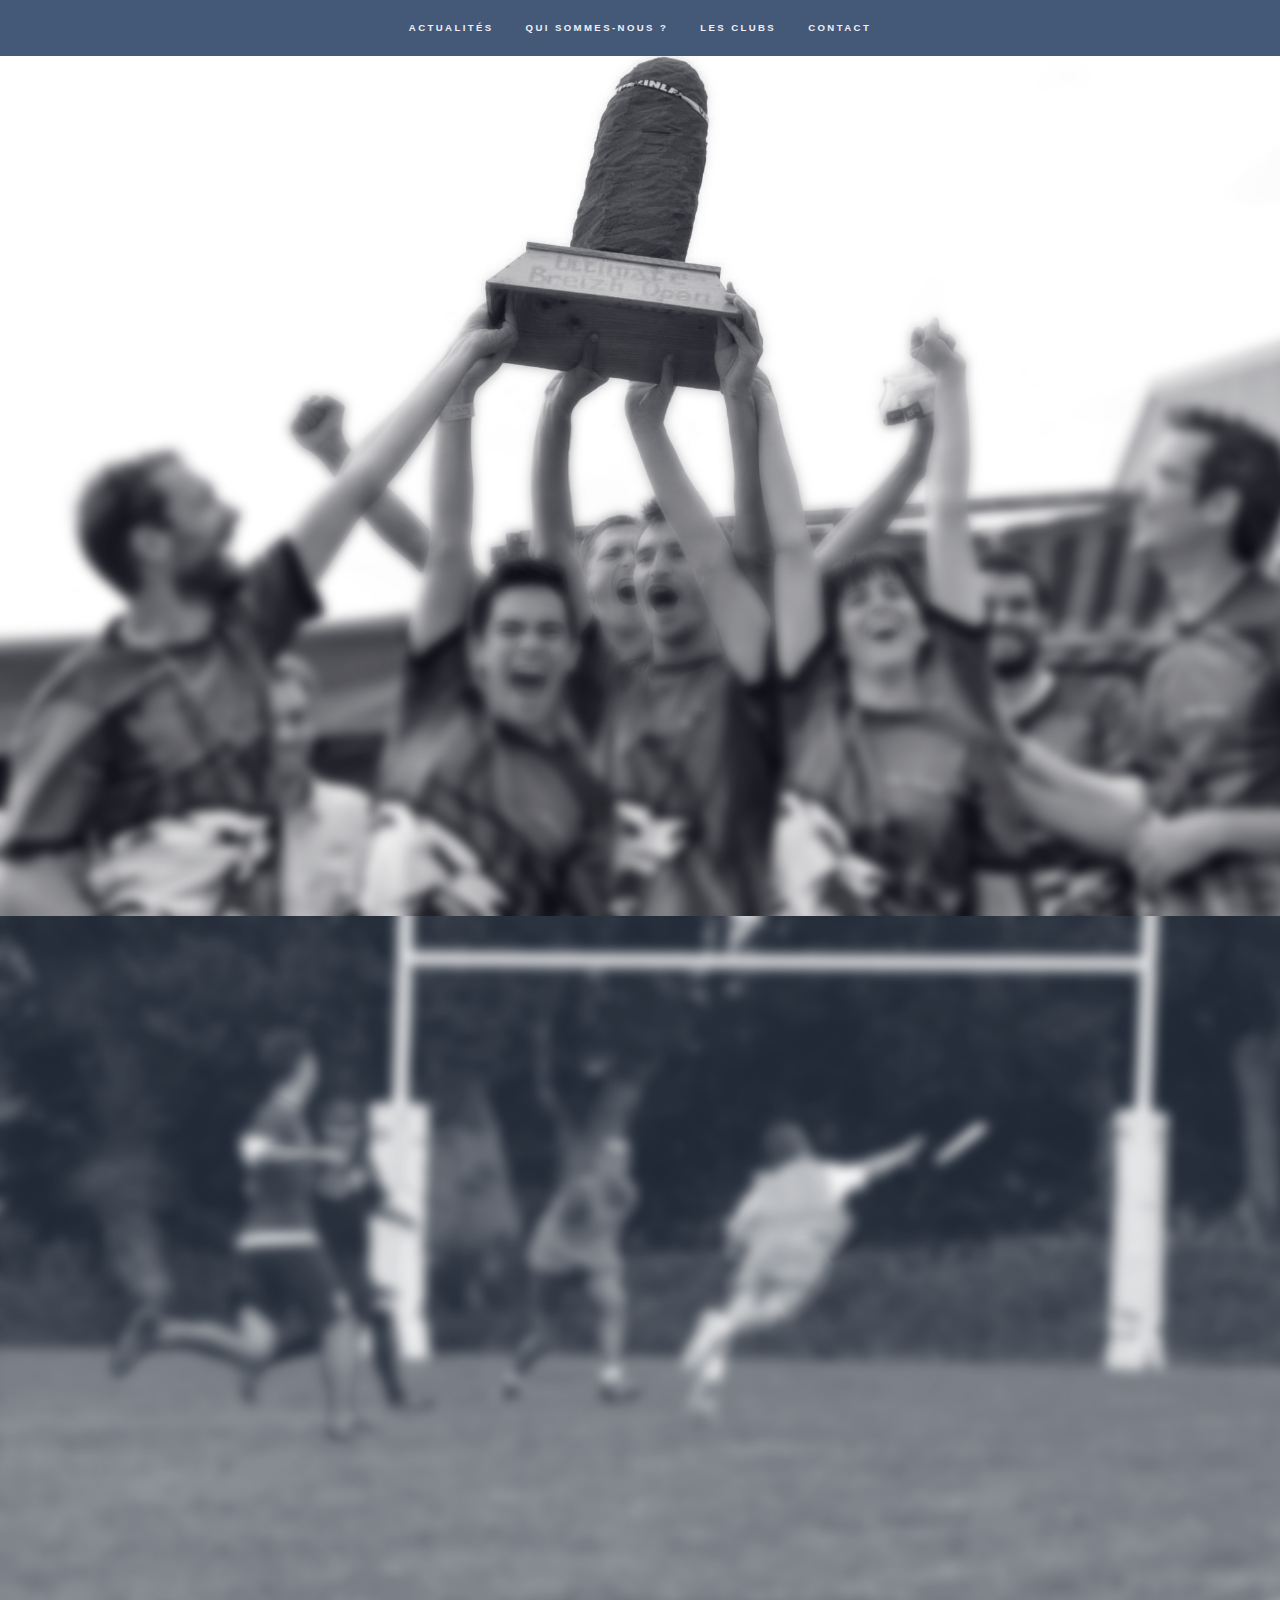
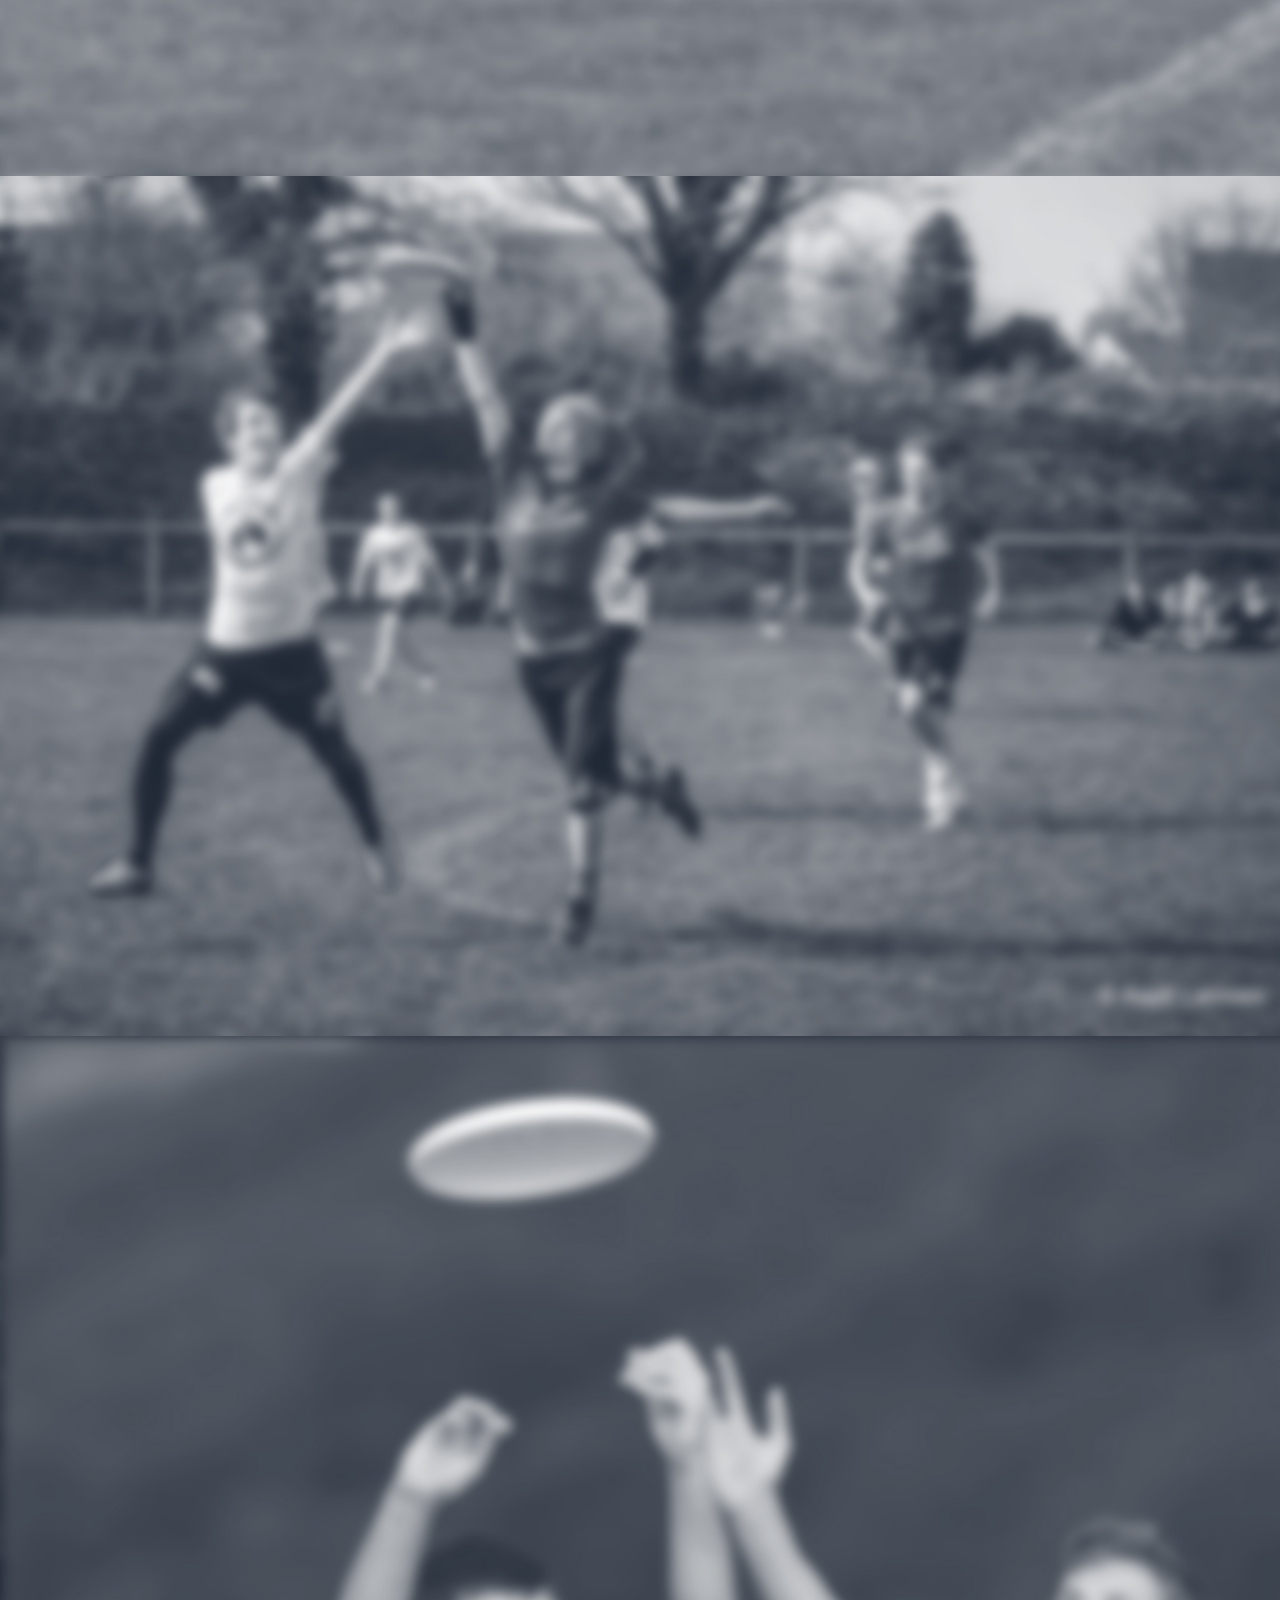
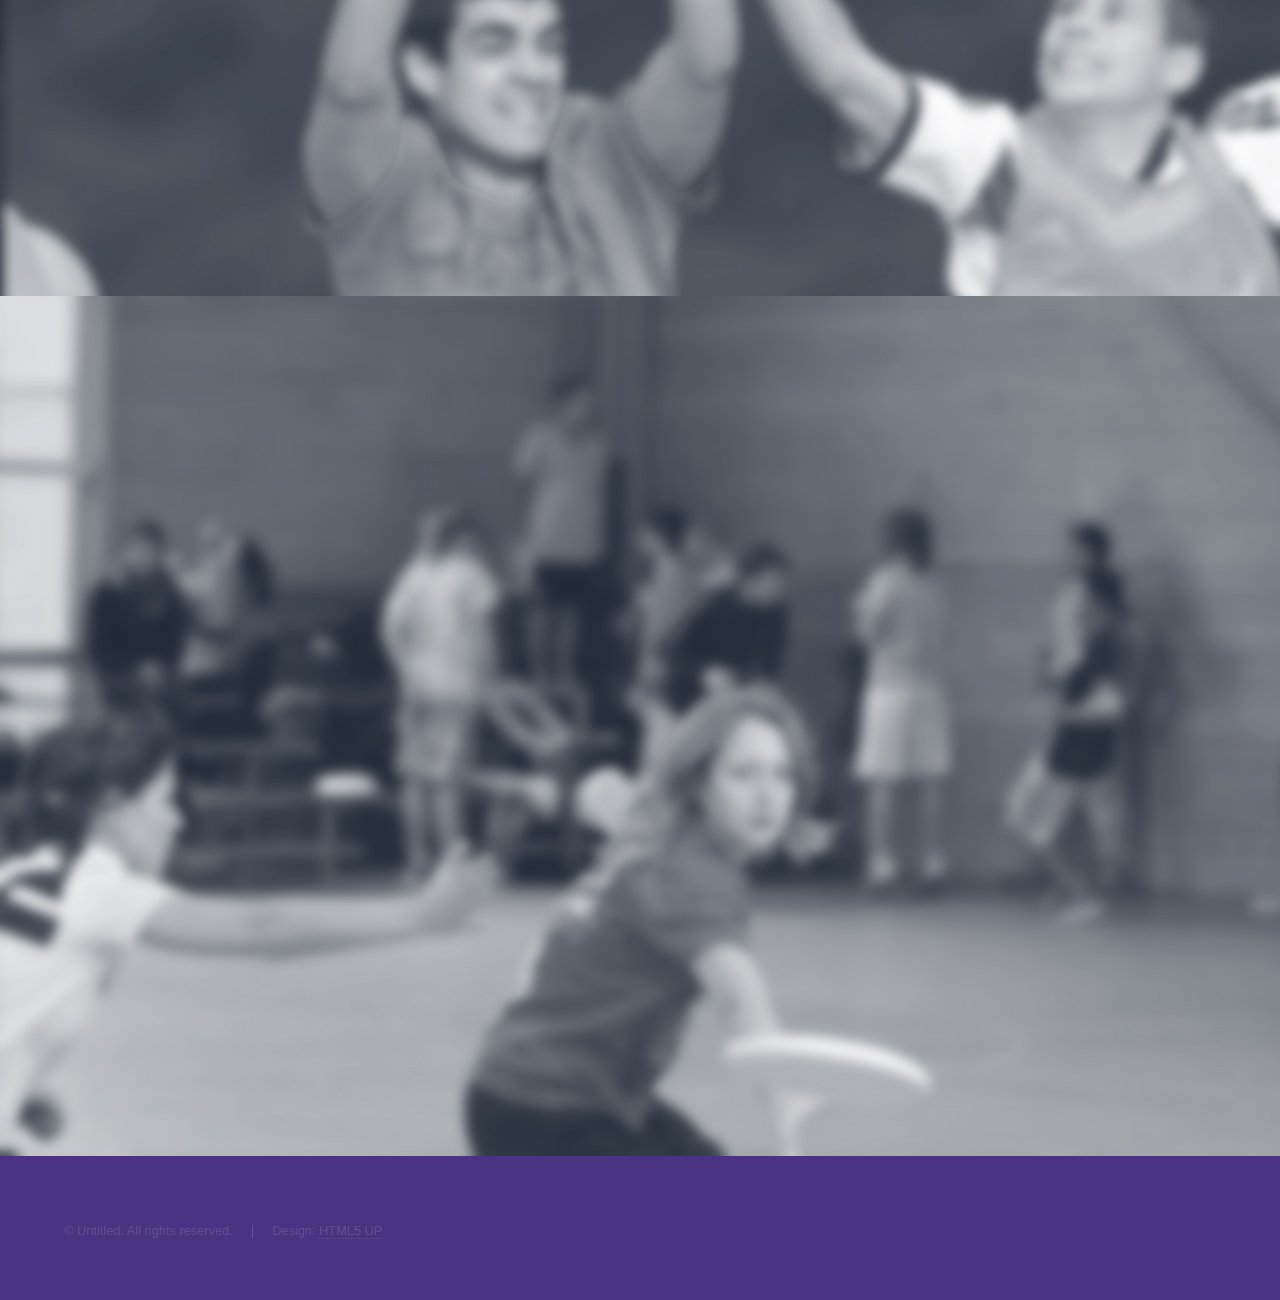
==== commit df65c03f: "On avance tranquillement..." ====
--- a/index.html
+++ b/index.html
@@ -6,7 +6,7 @@
 -->
 <html>
 	<head>
-		<title>Hyperspace by HTML5 UP</title>
+		<title>Ligue Flying Disc Bretagne</title>
 		<meta charset="utf-8" />
 		<meta name="viewport" content="width=device-width, initial-scale=1" />
 		<!--[if lte IE 8]><script src="assets/js/ie/html5shiv.js"></script><![endif]-->
@@ -36,9 +36,9 @@
 					<nav>
 						<ul>
 							<li><a href="#news">Actualités</a></li>
-							<li><a href="#one">Qui sommes-nous</a></li>
-							<li><a href="#two">Les clubs</a></li>
-							<li><a href="#three">Contact</a></li>
+							<li><a href="#who">Qui sommes-nous ?</a></li>
+							<li><a href="#clubs">Les clubs</a></li>
+							<li><a href="#contact">Contact</a></li>
 						</ul>
 					</nav>
 				</div>
@@ -61,140 +61,33 @@
 					</section>
 
 				<!-- One -->
-					<section id="one" class="wrapper style2 spotlights">
-						<section>
-							<a href="#" class="image"><img src="images/pic01.jpg" alt="" data-position="center center" /></a>
-							<div class="content">
-								<div class="inner">
-									<div class="block">
-										
+					<section id="who" class="wrapper fullscreen fade-up">
+						<div class="inner">
+							<div class="block">
+								<div class="title">Qui sommes-nous ?</div>
+								<span class="text">
+									Créée en 2013, la LFDB est une association Loi 1901. Le but de la ligue est de régir, promouvoir, organiser et développer tous les sports se pratiquant avec un disque volant. La Ligue à également la volonté d'aider à l’organisation de compétitions en Bretagne ainsi que de favoriser la création de nouveaux clubs. Le développement des clubs et l'amélioration de leur niveau sportif fait aussi partie des enjeux de la LFDB.
+								</span>
+							</div>
 
-									</div>
-								</div>
-							</div>
-						</section>
-						<section>
-							<a href="#" class="image"><img src="images/pic02.jpg" alt="" data-position="top center" /></a>
-							<div class="content">
-								<div class="inner">
-									<h2>Feugiat consequat</h2>
-									<p>Phasellus convallis elit id ullamcorper pulvinar. Duis aliquam turpis mauris, eu ultricies erat malesuada quis. Aliquam dapibus.</p>
-									<ul class="actions">
-										<li><a href="#" class="button">Learn more</a></li>
-									</ul>
-								</div>
-							</div>
-						</section>
-						<section>
-							<a href="#" class="image"><img src="images/pic03.jpg" alt="" data-position="25% 25%" /></a>
-							<div class="content">
-								<div class="inner">
-									<h2>Ultricies aliquam</h2>
-									<p>Phasellus convallis elit id ullamcorper pulvinar. Duis aliquam turpis mauris, eu ultricies erat malesuada quis. Aliquam dapibus.</p>
-									<ul class="actions">
-										<li><a href="#" class="button">Learn more</a></li>
-									</ul>
-								</div>
-							</div>
-						</section>
+						</div>
 					</section>
 
 				<!-- Two -->
-					<section id="two" class="wrapper style3 fade-up">
+					<section id="clubs" class="wrapper fullscreen fade-up">
 						<div class="inner">
-							<h2>What we do</h2>
-							<p>Phasellus convallis elit id ullamcorper pulvinar. Duis aliquam turpis mauris, eu ultricies erat malesuada quis. Aliquam dapibus, lacus eget hendrerit bibendum, urna est aliquam sem, sit amet imperdiet est velit quis lorem.</p>
-							<div class="features">
-								<section>
-									<span class="icon major fa-code"></span>
-									<h3>Lorem ipsum amet</h3>
-									<p>Phasellus convallis elit id ullam corper amet et pulvinar. Duis aliquam turpis mauris, sed ultricies erat dapibus.</p>
-								</section>
-								<section>
-									<span class="icon major fa-lock"></span>
-									<h3>Aliquam sed nullam</h3>
-									<p>Phasellus convallis elit id ullam corper amet et pulvinar. Duis aliquam turpis mauris, sed ultricies erat dapibus.</p>
-								</section>
-								<section>
-									<span class="icon major fa-cog"></span>
-									<h3>Sed erat ullam corper</h3>
-									<p>Phasellus convallis elit id ullam corper amet et pulvinar. Duis aliquam turpis mauris, sed ultricies erat dapibus.</p>
-								</section>
-								<section>
-									<span class="icon major fa-desktop"></span>
-									<h3>Veroeros quis lorem</h3>
-									<p>Phasellus convallis elit id ullam corper amet et pulvinar. Duis aliquam turpis mauris, sed ultricies erat dapibus.</p>
-								</section>
-								<section>
-									<span class="icon major fa-chain"></span>
-									<h3>Urna quis bibendum</h3>
-									<p>Phasellus convallis elit id ullam corper amet et pulvinar. Duis aliquam turpis mauris, sed ultricies erat dapibus.</p>
-								</section>
-								<section>
-									<span class="icon major fa-diamond"></span>
-									<h3>Aliquam urna dapibus</h3>
-									<p>Phasellus convallis elit id ullam corper amet et pulvinar. Duis aliquam turpis mauris, sed ultricies erat dapibus.</p>
-								</section>
+							<div class="block">
+							    <div class="title">Les clubs en Bretagne</div>
+								<div class="club1"></div>
 							</div>
-							<ul class="actions">
-								<li><a href="#" class="button">Learn more</a></li>
-							</ul>
 						</div>
 					</section>
 
 				<!-- Three -->
-					<section id="three" class="wrapper style1 fade-up">
+					<section id="contact" class="wrapper fullscreen fade-up">
 						<div class="inner">
-							<h2>Get in touch</h2>
-							<p>Phasellus convallis elit id ullamcorper pulvinar. Duis aliquam turpis mauris, eu ultricies erat malesuada quis. Aliquam dapibus, lacus eget hendrerit bibendum, urna est aliquam sem, sit amet imperdiet est velit quis lorem.</p>
-							<div class="split style1">
-								<section>
-									<form method="post" action="#">
-										<div class="field half first">
-											<label for="name">Name</label>
-											<input type="text" name="name" id="name" />
-										</div>
-										<div class="field half">
-											<label for="email">Email</label>
-											<input type="text" name="email" id="email" />
-										</div>
-										<div class="field">
-											<label for="message">Message</label>
-											<textarea name="message" id="message" rows="5"></textarea>
-										</div>
-										<ul class="actions">
-											<li><a href="" class="button submit">Send Message</a></li>
-										</ul>
-									</form>
-								</section>
-								<section>
-									<ul class="contact">
-										<li>
-											<h3>Address</h3>
-											<span>12345 Somewhere Road #654<br />
-											Nashville, TN 00000-0000<br />
-											USA</span>
-										</li>
-										<li>
-											<h3>Email</h3>
-											<a href="#">user@untitled.tld</a>
-										</li>
-										<li>
-											<h3>Phone</h3>
-											<span>(000) 000-0000</span>
-										</li>
-										<li>
-											<h3>Social</h3>
-											<ul class="icons">
-												<li><a href="#" class="fa-twitter"><span class="label">Twitter</span></a></li>
-												<li><a href="#" class="fa-facebook"><span class="label">Facebook</span></a></li>
-												<li><a href="#" class="fa-github"><span class="label">GitHub</span></a></li>
-												<li><a href="#" class="fa-instagram"><span class="label">Instagram</span></a></li>
-												<li><a href="#" class="fa-linkedin"><span class="label">LinkedIn</span></a></li>
-											</ul>
-										</li>
-									</ul>
-								</section>
+							<div class="block">
+							    <div class="title">Comment nous contacter</div>
 							</div>
 						</div>
 					</section>
--- a/assets/css/lfdb.css
+++ b/assets/css/lfdb.css
@@ -36,9 +36,63 @@
 	background-image: linear-gradient(to right, #EEEFF7, #EEEFF7);
 }
 
-.wrapper.style1
+.block
+{
+	padding: 40px;
+    background-color: rgba(28, 29, 33, 0.76);
+	max-width: 1000px;
+}
+
+.block .title
+{
+    font-variant: small-caps;
+    font-size: 30px;
+    color: #EEEFF7;
+}
+
+.block .text
+{
+	color: #EEEFF7;
+}
+
+#intro
 {
 	background-color: #EEEFF7;
 	background-image: url('images/fond1_reworked.jpg');
 	background-size: cover;
+}
+
+#news
+{
+	background-color: #EEEFF7;
+	background-image: url('images/news_bg.jpg');
+	background-size: cover;
+}
+
+#who
+{
+	background-color: #EEEFF7;
+	background-image: url('images/who_bg.jpg');
+	background-size: cover;
+}
+
+#clubs
+{
+	background-color: #EEEFF7;
+	background-image: url('images/clubs_bg.jpg');
+	background-size: cover;
+}
+
+#contact
+{
+	background-color: #EEEFF7;
+	background-image: url('images/contact_bg.jpg');
+	background-size: cover;
+}
+
+@media screen and (max-width: 1280px) {
+	#sidebar .logo
+	{
+		display: none;
+	}
 }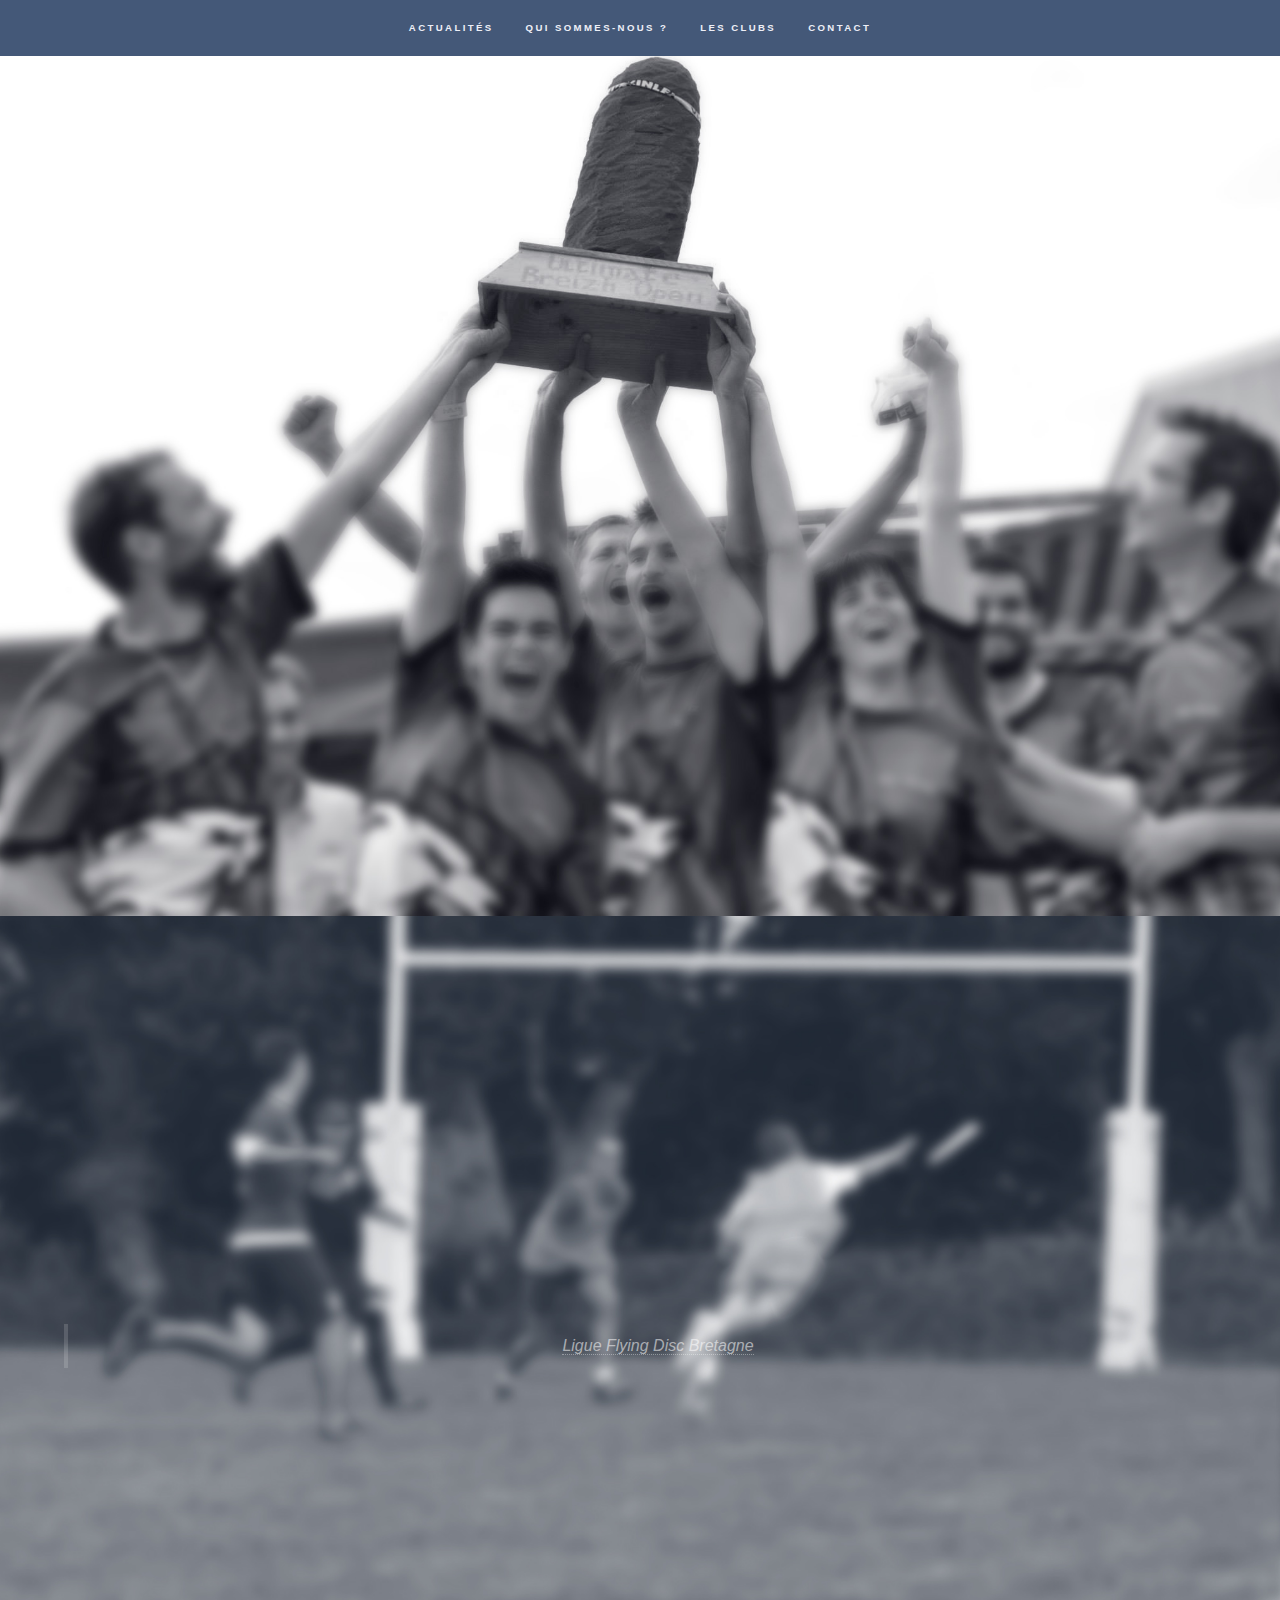
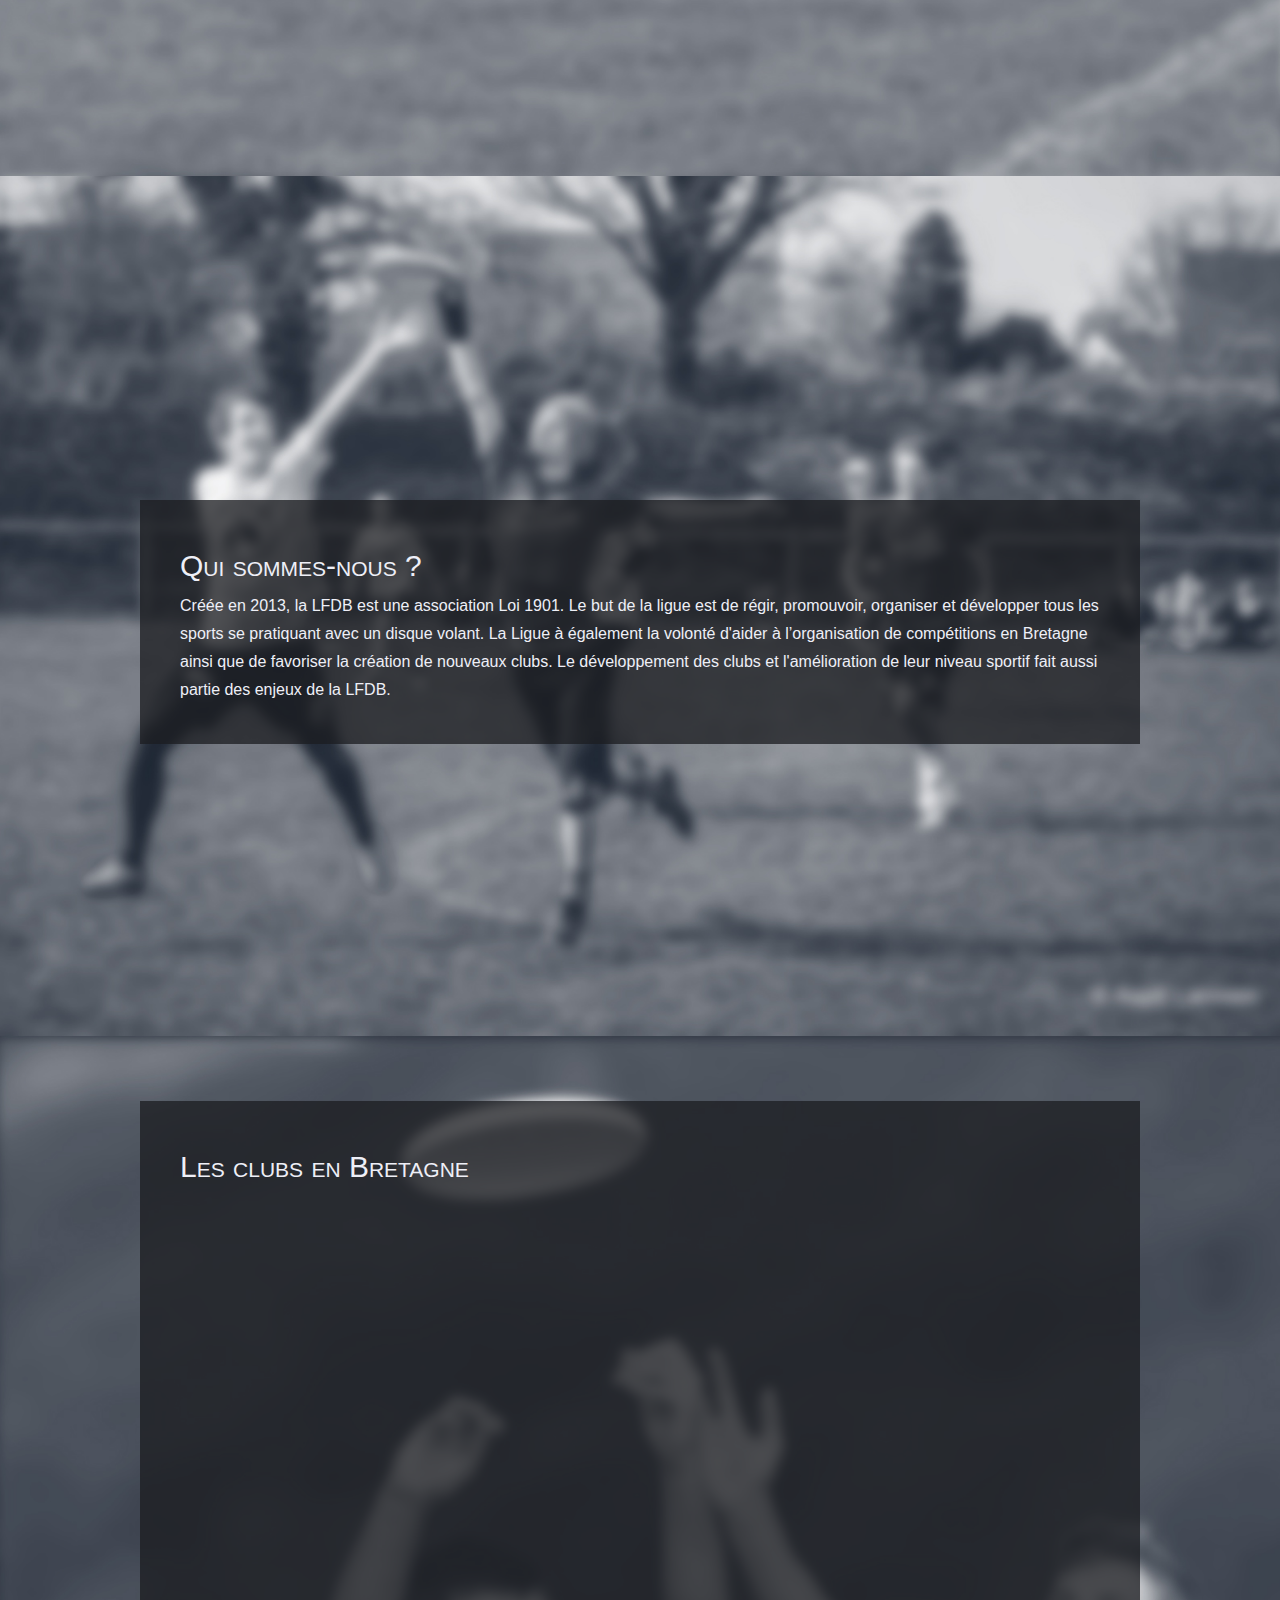
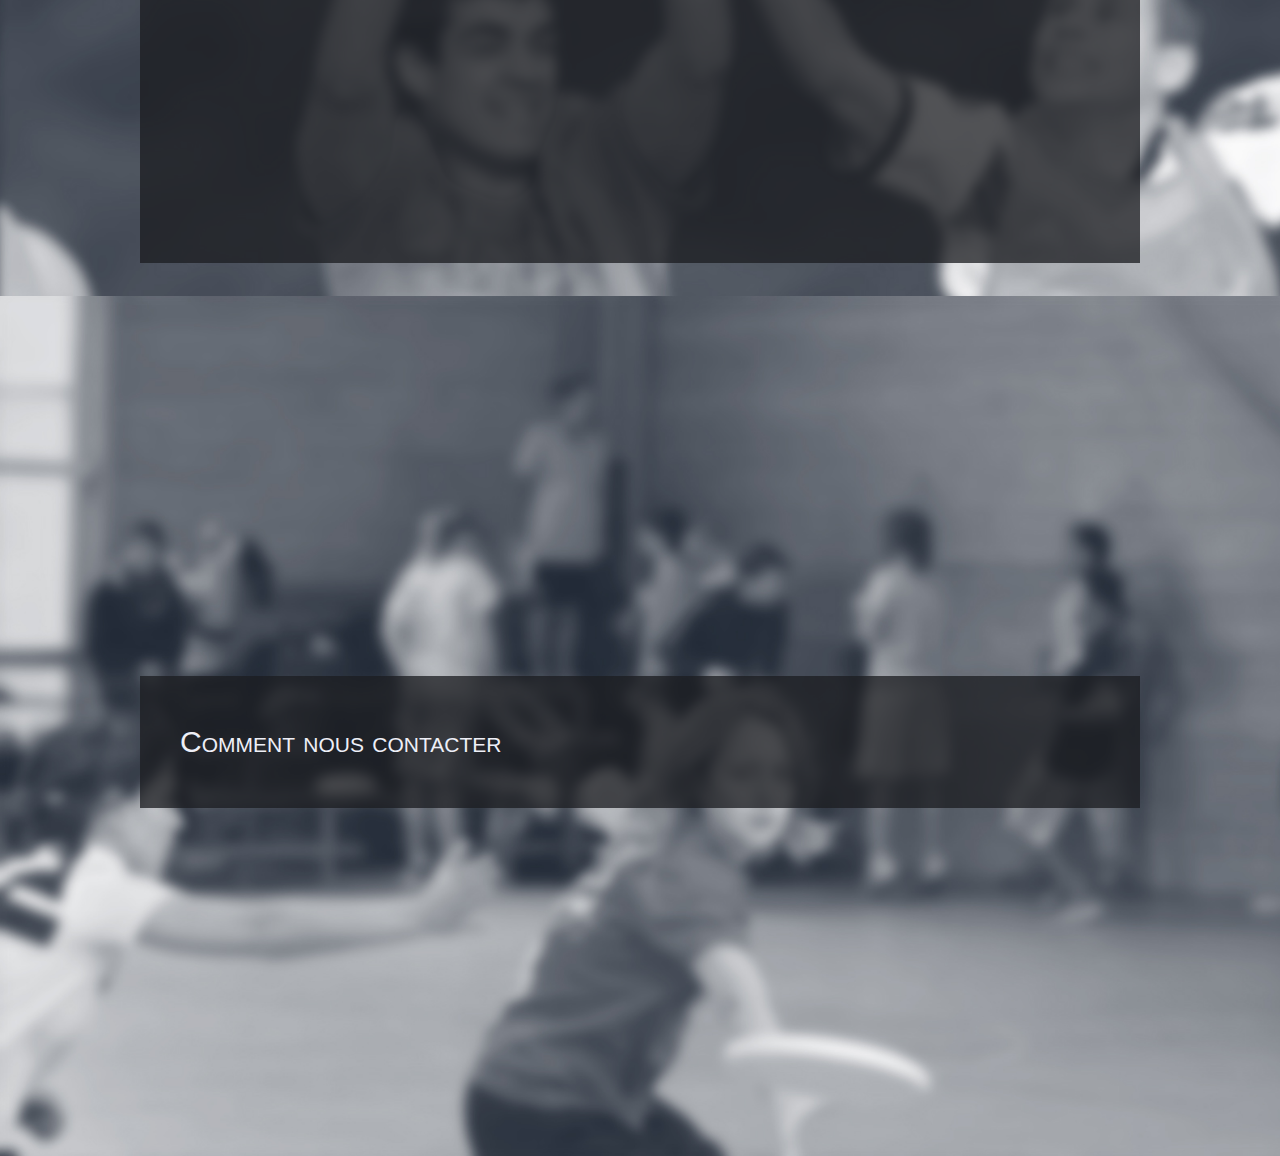
==== commit f2061212: "responsive again" ====
--- a/index.html
+++ b/index.html
@@ -14,6 +14,17 @@
 		<link rel="stylesheet" href="assets/css/lfdb.css" />
 		<!--[if lte IE 9]><link rel="stylesheet" href="assets/css/ie9.css" /><![endif]-->
 		<!--[if lte IE 8]><link rel="stylesheet" href="assets/css/ie8.css" /><![endif]-->
+
+		<!-- Scripts -->
+		<script src="assets/js/jquery.min.js"></script>
+		<script src="assets/js/jquery.scrollex.min.js"></script>
+		<script src="assets/js/jquery.scrolly.min.js"></script>
+		<!--
+		<script src="assets/js/skel.min.js"></script>
+		<script src="assets/js/util.js"></script>
+		-->
+		<!--[if lte IE 8]><script src="assets/js/ie/respond.min.js"></script><![endif]-->
+		<!--<script src="assets/js/main.js"></script>-->
 	</head>
 	<body>
 
@@ -27,6 +38,54 @@
 		  fjs.parentNode.insertBefore(js, fjs);
 		}(document, 'script', 'facebook-jssdk'));</script>
 
+		<script type="text/javascript">
+
+			$(document).ready(function()
+			{
+
+				function isScrolledIntoView($elem)
+				{
+				    var $window = $(window);
+
+				    var docViewTop = $window.scrollTop();
+				    var docViewBottom = docViewTop + $window.height();
+
+				    var elemTop = $elem.offset().top;
+				    var elemBottom = elemTop + $elem.height();
+
+				    return ((elemBottom <= docViewBottom) && (elemTop >= docViewTop));
+				}
+
+				function showMe($elem)
+				{
+					if($elem.attr('src')) return;
+
+					$elem.attr('src', function() {
+				        return $(this).data('src');
+				    });
+				}
+
+				$(document).scroll(function()
+				{
+					var $e = $('iframe#clubs_map');
+
+					if(isScrolledIntoView($e))
+					{
+						showMe($e);
+					}
+				});
+
+				var iframes = $('iframe');
+
+				iframes.attr('data-src', function() {
+				    var src = $(this).attr('src');
+				    $(this).removeAttr('src');
+				    return src;
+				});
+			});
+
+		</script>
+
 		<!-- Sidebar -->
 			<section id="sidebar">
 				<a class="logo" href="#intro">
@@ -37,7 +96,7 @@
 						<ul>
 							<li><a href="#news">Actualités</a></li>
 							<li><a href="#who">Qui sommes-nous ?</a></li>
-							<li><a href="#clubs">Les clubs</a></li>
+							<li><a href="#clubs" class="button_club">Les clubs</a></li>
 							<li><a href="#contact">Contact</a></li>
 						</ul>
 					</nav>
@@ -78,7 +137,9 @@
 						<div class="inner">
 							<div class="block">
 							    <div class="title">Les clubs en Bretagne</div>
-								<div class="club1"></div>
+							    <div class="map">
+							    	<iframe id="clubs_map" data-src="https://www.google.com/maps/d/u/0/embed?mid=16kpAH94bqWZRQxuZErSq4ub62xs" width="100%" height="600"></iframe>
+							    </div>
 							</div>
 						</div>
 					</section>
@@ -92,25 +153,7 @@
 						</div>
 					</section>
 
-			</div>
-
-		<!-- Footer -->
-			<footer id="footer" class="wrapper style1-alt">
-				<div class="inner">
-					<ul class="menu">
-						<li>&copy; Untitled. All rights reserved.</li><li>Design: <a href="http://html5up.net">HTML5 UP</a></li>
-					</ul>
-				</div>
-			</footer>
-
-		<!-- Scripts -->
-			<script src="assets/js/jquery.min.js"></script>
-			<script src="assets/js/jquery.scrollex.min.js"></script>
-			<script src="assets/js/jquery.scrolly.min.js"></script>
-			<script src="assets/js/skel.min.js"></script>
-			<script src="assets/js/util.js"></script>
-			<!--[if lte IE 8]><script src="assets/js/ie/respond.min.js"></script><![endif]-->
-			<script src="assets/js/main.js"></script>
+			</div>	
 
 	</body>
 </html>--- a/assets/css/lfdb.css
+++ b/assets/css/lfdb.css
@@ -60,6 +60,7 @@
 	background-color: #EEEFF7;
 	background-image: url('images/fond1_reworked.jpg');
 	background-size: cover;
+	background-position: center;
 }
 
 #news
@@ -67,6 +68,7 @@
 	background-color: #EEEFF7;
 	background-image: url('images/news_bg.jpg');
 	background-size: cover;
+	background-position: center;
 }
 
 #who
@@ -74,6 +76,7 @@
 	background-color: #EEEFF7;
 	background-image: url('images/who_bg.jpg');
 	background-size: cover;
+	background-position: center;
 }
 
 #clubs
@@ -81,6 +84,13 @@
 	background-color: #EEEFF7;
 	background-image: url('images/clubs_bg.jpg');
 	background-size: cover;
+	background-position: center;
+}
+
+#clubs .map
+{
+	text-align: center;
+	margin-top: 20px;
 }
 
 #contact
@@ -95,4 +105,30 @@
 	{
 		display: none;
 	}
-}+
+	#news .inner
+	{
+		text-align: center;
+	}
+
+	.block
+	{
+		margin: auto;
+	}
+}
+
+@media screen and (max-width: 736px) {
+	#intro
+	{
+		min-height: calc(100vh);
+	}
+}
+
+
+
+@media screen and (max-width: 600px) {
+	#sidebar
+	{
+		display: none;
+	}
+}
